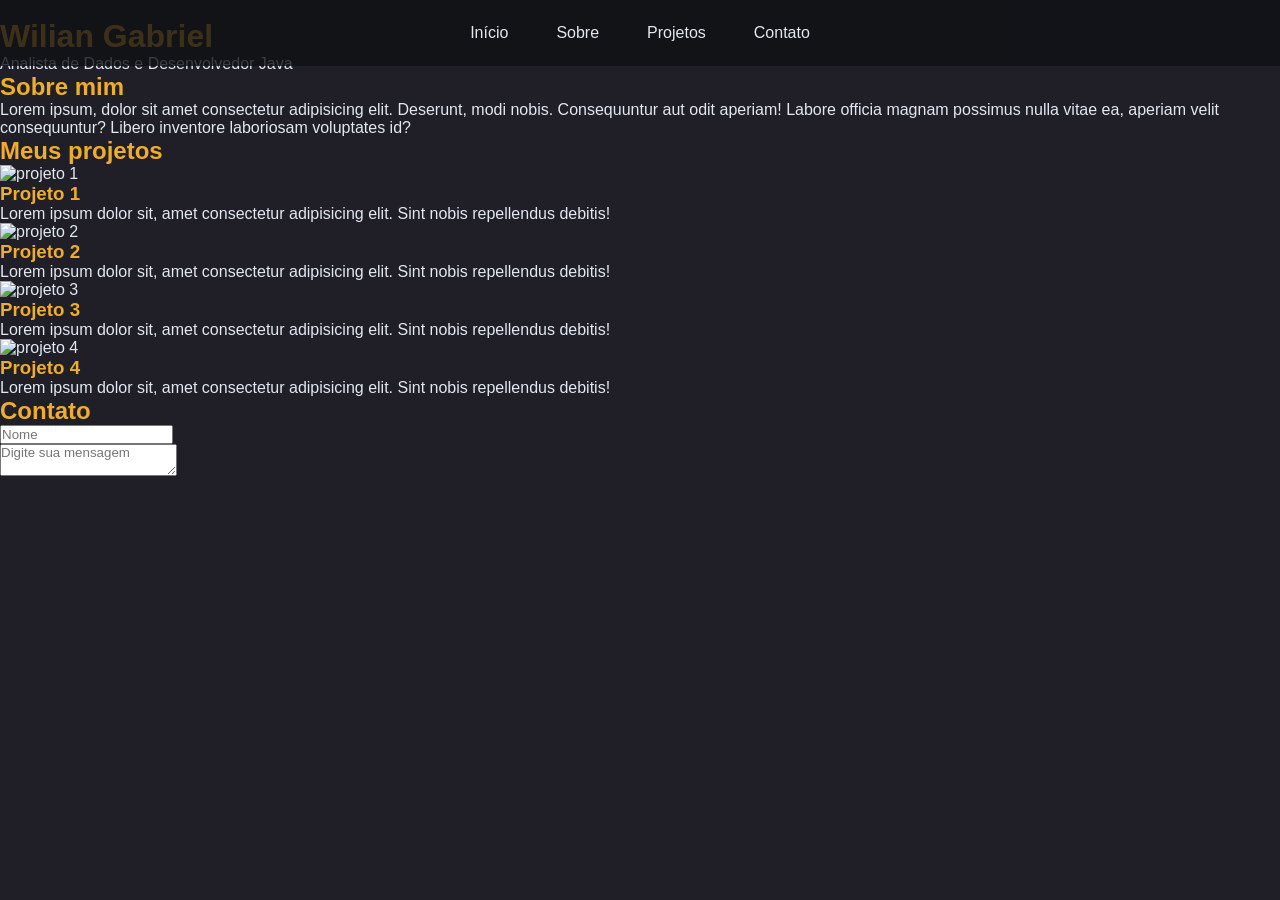
==== index.html @ bc6635c2 "Estrutura HTML e inicio das configurações do CSS" ====
<!DOCTYPE html>
<html lang="pt-BR">
    <head>
        <meta charset="UTF-8">
        <meta name="viewport" content="width=device-width, initial-scale=1.0">
        <link rel="stylesheet" href="./css/style.css">
        <title>Meu Portfólio</title>
    </head>
    <body>
        <!-- Nav - Menu principal -->
        <nav class="navegacao">
            <ul class="menu">
                <li><a class="menu-link" href="#inicio">Início</a></li>
                <li><a class="menu-link" href="#sobre">Sobre</a></li>
                <li><a class="menu-link" href="#projetos">Projetos</a></li>
                <li><a class="menu-link" href="#contato">Contato</a></li>
            </ul>
        </nav><!-- // Fim Nav - Menu Principal -->

        <!-- Main - Conteúdo inicial -->
        <main id="inicio" class="cabecalho">
            <div>
                <img src="" alt="">
                <h1>Wilian Gabriel</h1>
                <p>Analista de Dados e Desenvolvedor Java</p>
            </div>
        </main><!-- // Fim Main - Conteúdo inicial -->

        <!-- Section - Sobre mim -->
        <section id="sobre" class="sobre">
            <h2 class="sobre-titulo">Sobre mim</h2>
            <div class="sobre-caixa">
                <p class="sobre-paragrafo">Lorem ipsum, dolor sit amet consectetur adipisicing elit. Deserunt, modi nobis. Consequuntur aut odit aperiam! Labore officia magnam possimus nulla vitae ea, aperiam velit consequuntur? Libero inventore laboriosam voluptates id?</p>
            </div>
        </section><!-- // Fim Section - Sobre mim -->

        <!-- Section - Projetos -->
        <section id="projetos" class="projetos">
            <h2 class="projetos-titulo">Meus projetos</h2>
            <div class="projetos-caixa">
                <div class="projetos-card">
                    <img src="./img/" alt="projeto 1" class="projetos-imagem">
                    <h3 class="info-projetos">Projeto 1</h3>
                    <p class="paragrafo-projetos">Lorem ipsum dolor sit, amet consectetur adipisicing elit. Sint nobis repellendus debitis!</p>
                </div>
                
                <div class="projetos-card">
                    <img src="./img/" alt="projeto 2" class="projetos-imagem">
                    <h3 class="info-projetos">Projeto 2</h3>
                    <p class="paragrafo-projetos">Lorem ipsum dolor sit, amet consectetur adipisicing elit. Sint nobis repellendus debitis!</p>
                </div>
                
                <div class="projetos-card">
                    <img src="./img/" alt="projeto 3" class="projetos-imagem">
                    <h3 class="info-projetos">Projeto 3</h3>
                    <p class="paragrafo-projetos">Lorem ipsum dolor sit, amet consectetur adipisicing elit. Sint nobis repellendus debitis!</p>
                </div>

                <div class="projetos-card">
                    <img src="./img/" alt="projeto 4" class="projetos-imagem">
                    <h3 class="info-projetos">Projeto 4</h3>
                    <p class="paragrafo-projetos">Lorem ipsum dolor sit, amet consectetur adipisicing elit. Sint nobis repellendus debitis!</p>
                </div>
            </div>
        </section><!-- // Fim Section - Projetos -->
    
        <section id="contato">
            <h2 class="contato-titulo">Contato</h2>
            <form id="formulario" class="formulario-contato">
                <div class="campo-form">
                    <input class="nome-form" type="text" placeholder="Nome">
                </div>

                <div class="campo-form">
                    <textarea class="text-form" placeholder="Digite sua mensagem"></textarea>
                </div>
            </form>
        </section>

    </body>
</html>
---- css/style.css ----
* {
    margin: 0;
    padding: 0;
    box-sizing: border-box;
    font-family: "Space mono", 'Segoe UI', Tahoma, Geneva, Verdana, sans-serif;
}


html {
    scroll-behavior: smooth;    /* Rolagem suave do mouse */
}

/*
    Cores pré definidas
============================
*/
:root {
    --primaria: #eead2b;
    --secundaria: #7c3aed;
    --escuro: #201e26;
    --maisEscuro: #0a0f1c;
    --claro: #e2e8f0;
    --vidro: rgba(255, 255, 255, 0.1);
    --fundoNav: rgba(16, 17, 20, 0.8);
    --titulos: #eead2b;
}

/*
    Configurações do Body
============================
*/
body {
    background-color: var(--escuro);
    color: var(--claro);
}

h1, h2, h3 {
    color: var(--titulos);
}

/*
    Configurações do Nav
============================
*/
.navegacao {
    position: fixed;
    top: 0;
    background: var(--fundoNav);
    width: 100%;
    z-index: 100;
    padding: 1.5rem;
}

.menu {
    display: flex;
    list-style: none;
    gap: 3rem;
    justify-content: center;
}

.menu-link {
    text-decoration: none;
    color: var(--claro);
    font-weight: 500;
    position: relative;
    padding: 0.5rem 0;
}

.menu-link::after {
    content: '';
    height: 2px;
    width: 0;
    position: absolute;
    bottom: 0;
    left: 0;
    background: linear-gradient(90deg, var(--primaria), var(--secundaria));
    transition: width 0.5s ease;
}

.menu-link:hover::after {
    width: 100%;
}

/*
    Configurações do Nav
============================
*/
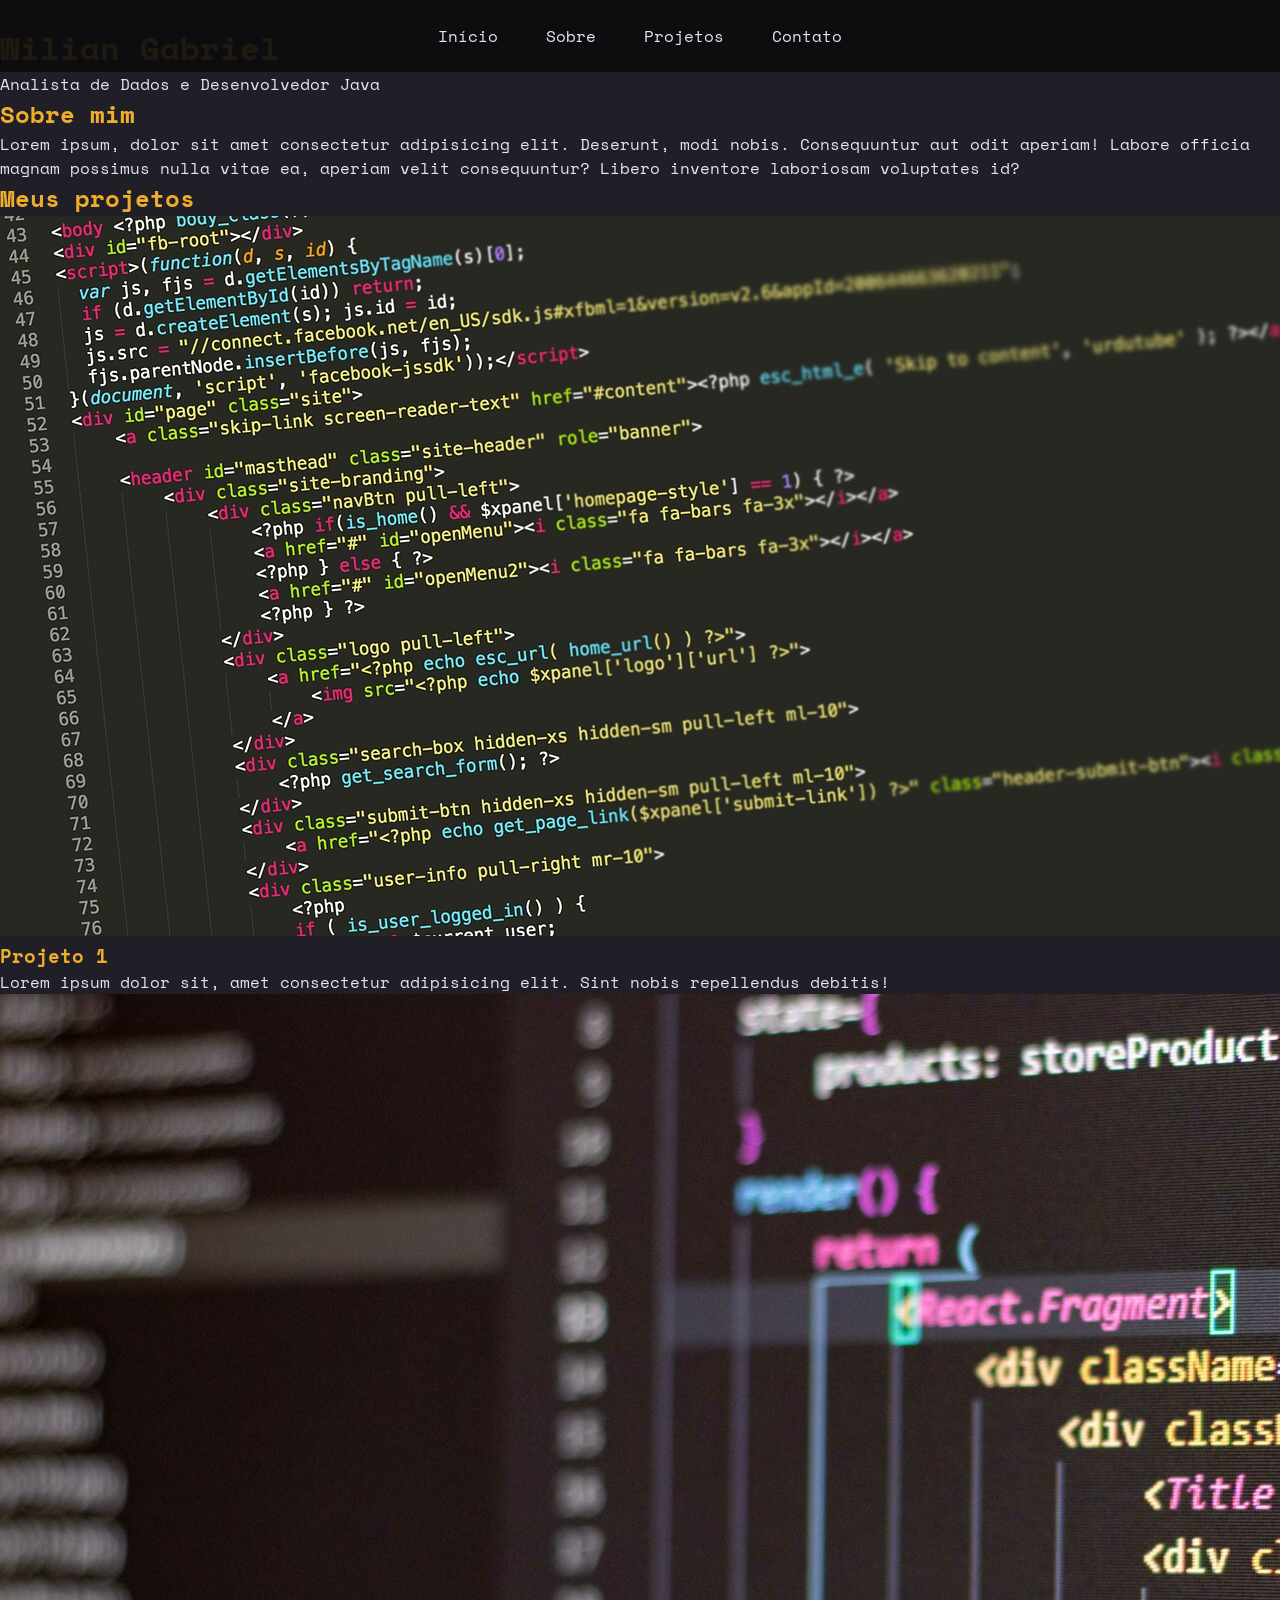
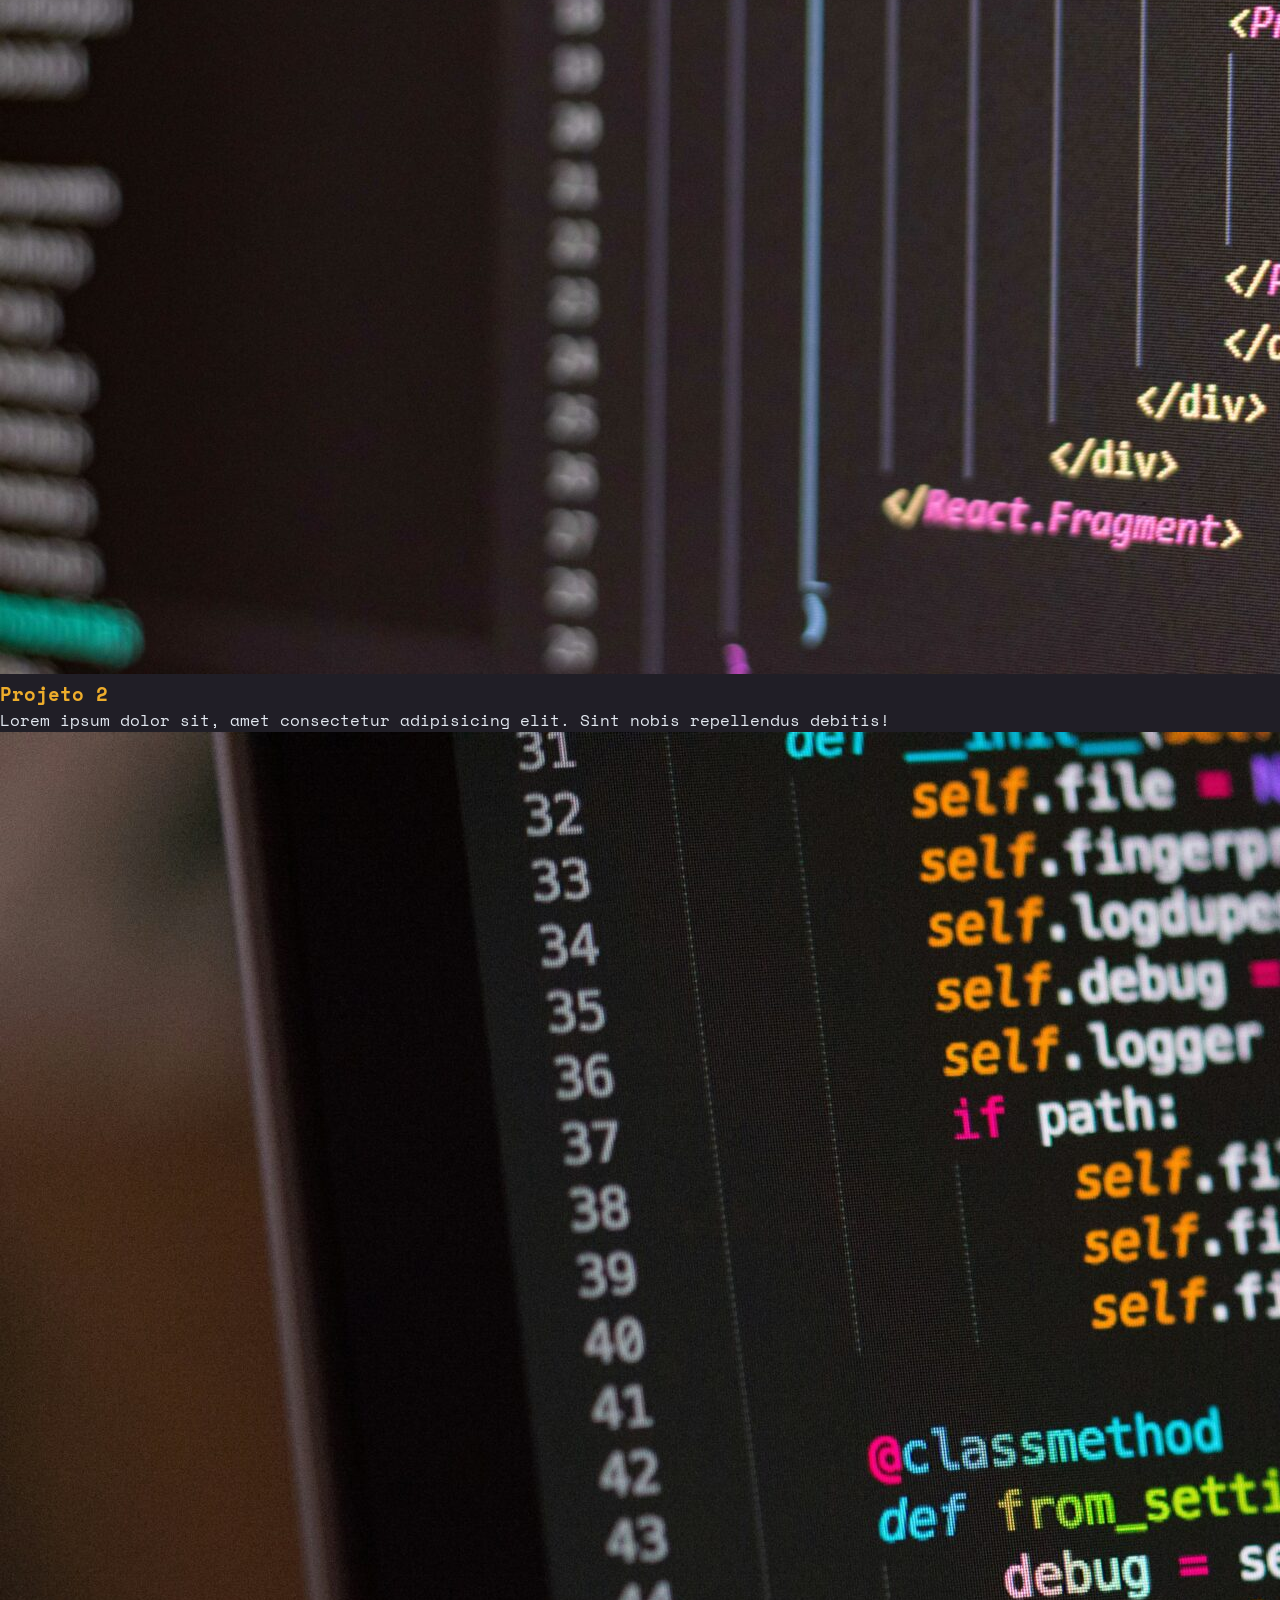
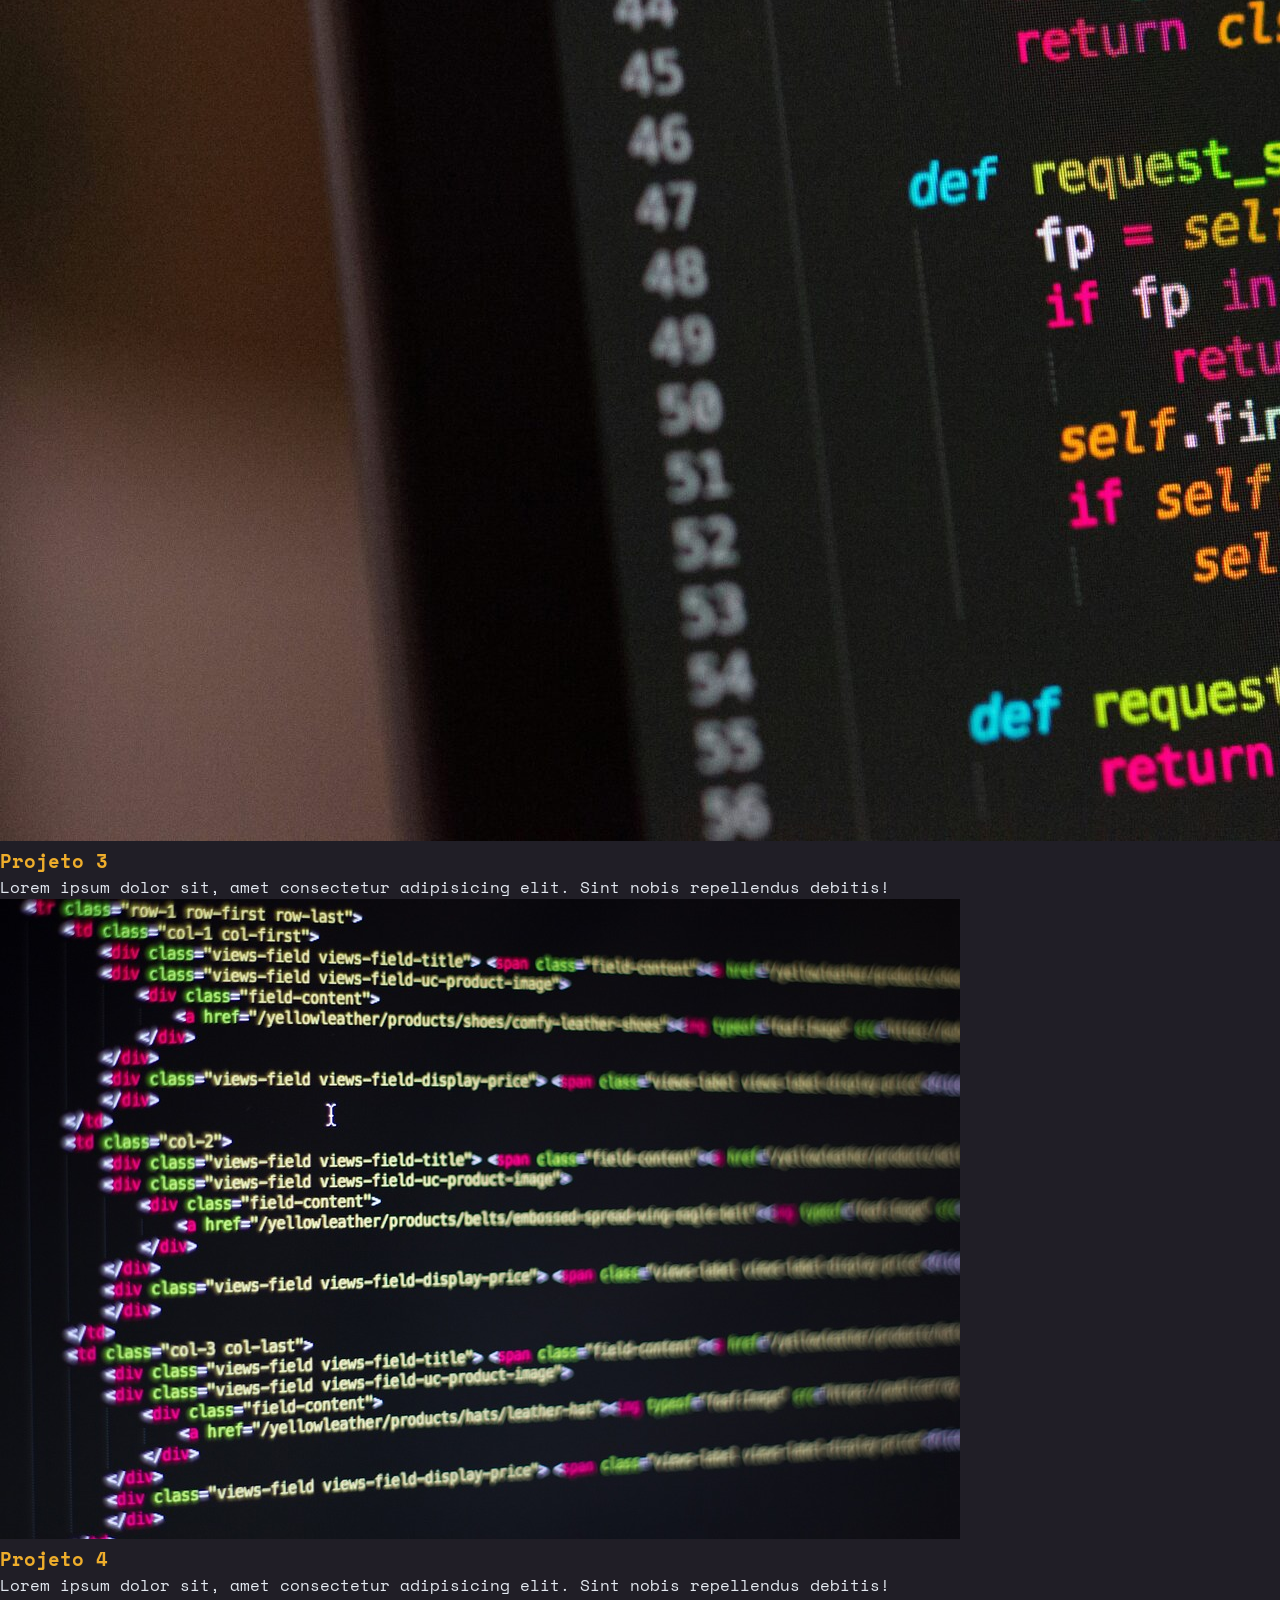
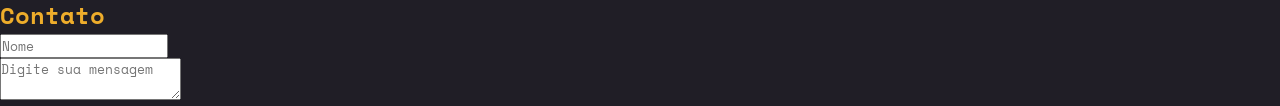
==== commit 95ed76b4: "adicionado imagens provisórias, mudança nas cores do css" ====
--- a/index.html
+++ b/index.html
@@ -39,25 +39,25 @@
             <h2 class="projetos-titulo">Meus projetos</h2>
             <div class="projetos-caixa">
                 <div class="projetos-card">
-                    <img src="./img/" alt="projeto 1" class="projetos-imagem">
+                    <img src="./img/imagem1.jpg" alt="projeto 1" class="projetos-imagem">
                     <h3 class="info-projetos">Projeto 1</h3>
                     <p class="paragrafo-projetos">Lorem ipsum dolor sit, amet consectetur adipisicing elit. Sint nobis repellendus debitis!</p>
                 </div>
                 
                 <div class="projetos-card">
-                    <img src="./img/" alt="projeto 2" class="projetos-imagem">
+                    <img src="./img/imagem2.jpg" alt="projeto 2" class="projetos-imagem">
                     <h3 class="info-projetos">Projeto 2</h3>
                     <p class="paragrafo-projetos">Lorem ipsum dolor sit, amet consectetur adipisicing elit. Sint nobis repellendus debitis!</p>
                 </div>
                 
                 <div class="projetos-card">
-                    <img src="./img/" alt="projeto 3" class="projetos-imagem">
+                    <img src="./img/imagem3.jpg" alt="projeto 3" class="projetos-imagem">
                     <h3 class="info-projetos">Projeto 3</h3>
                     <p class="paragrafo-projetos">Lorem ipsum dolor sit, amet consectetur adipisicing elit. Sint nobis repellendus debitis!</p>
                 </div>
 
                 <div class="projetos-card">
-                    <img src="./img/" alt="projeto 4" class="projetos-imagem">
+                    <img src="./img/imagem4.jpg" alt="projeto 4" class="projetos-imagem">
                     <h3 class="info-projetos">Projeto 4</h3>
                     <p class="paragrafo-projetos">Lorem ipsum dolor sit, amet consectetur adipisicing elit. Sint nobis repellendus debitis!</p>
                 </div>
--- a/css/style.css
+++ b/css/style.css
@@ -1,8 +1,10 @@
+@import url('https://fonts.googleapis.com/css2?family=Space+Mono:ital,wght@0,400;0,700;1,400;1,700&display=swap');
+
 * {
     margin: 0;
     padding: 0;
     box-sizing: border-box;
-    font-family: "Space mono", 'Segoe UI', Tahoma, Geneva, Verdana, sans-serif;
+    font-family: "Space Mono", 'Segoe UI', Tahoma, Geneva, Verdana, sans-serif;
 }
 
 
@@ -16,12 +18,12 @@
 */
 :root {
     --primaria: #eead2b;
-    --secundaria: #7c3aed;
+    --secundaria: #561abd;
     --escuro: #201e26;
     --maisEscuro: #0a0f1c;
     --claro: #e2e8f0;
     --vidro: rgba(255, 255, 255, 0.1);
-    --fundoNav: rgba(16, 17, 20, 0.8);
+    --fundoNav: rgba(12, 13, 15, 0.918);
     --titulos: #eead2b;
 }
 
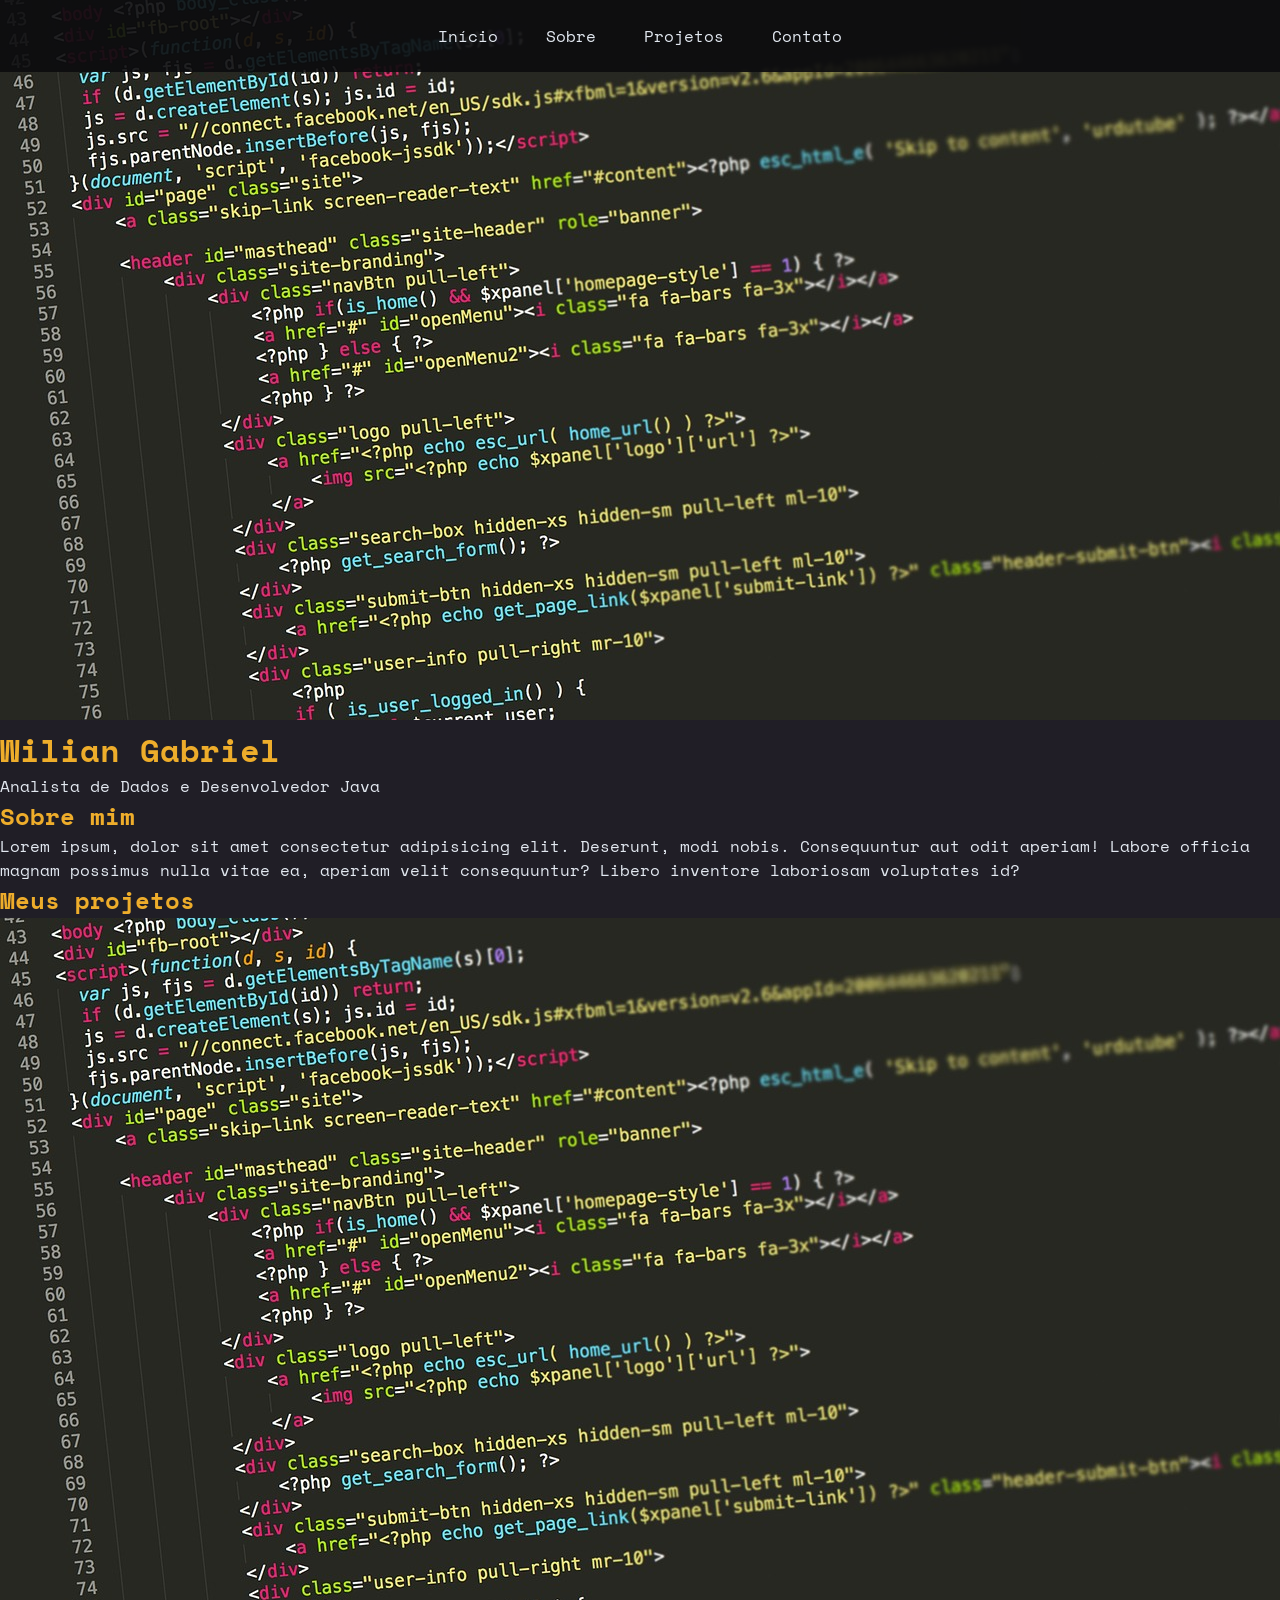
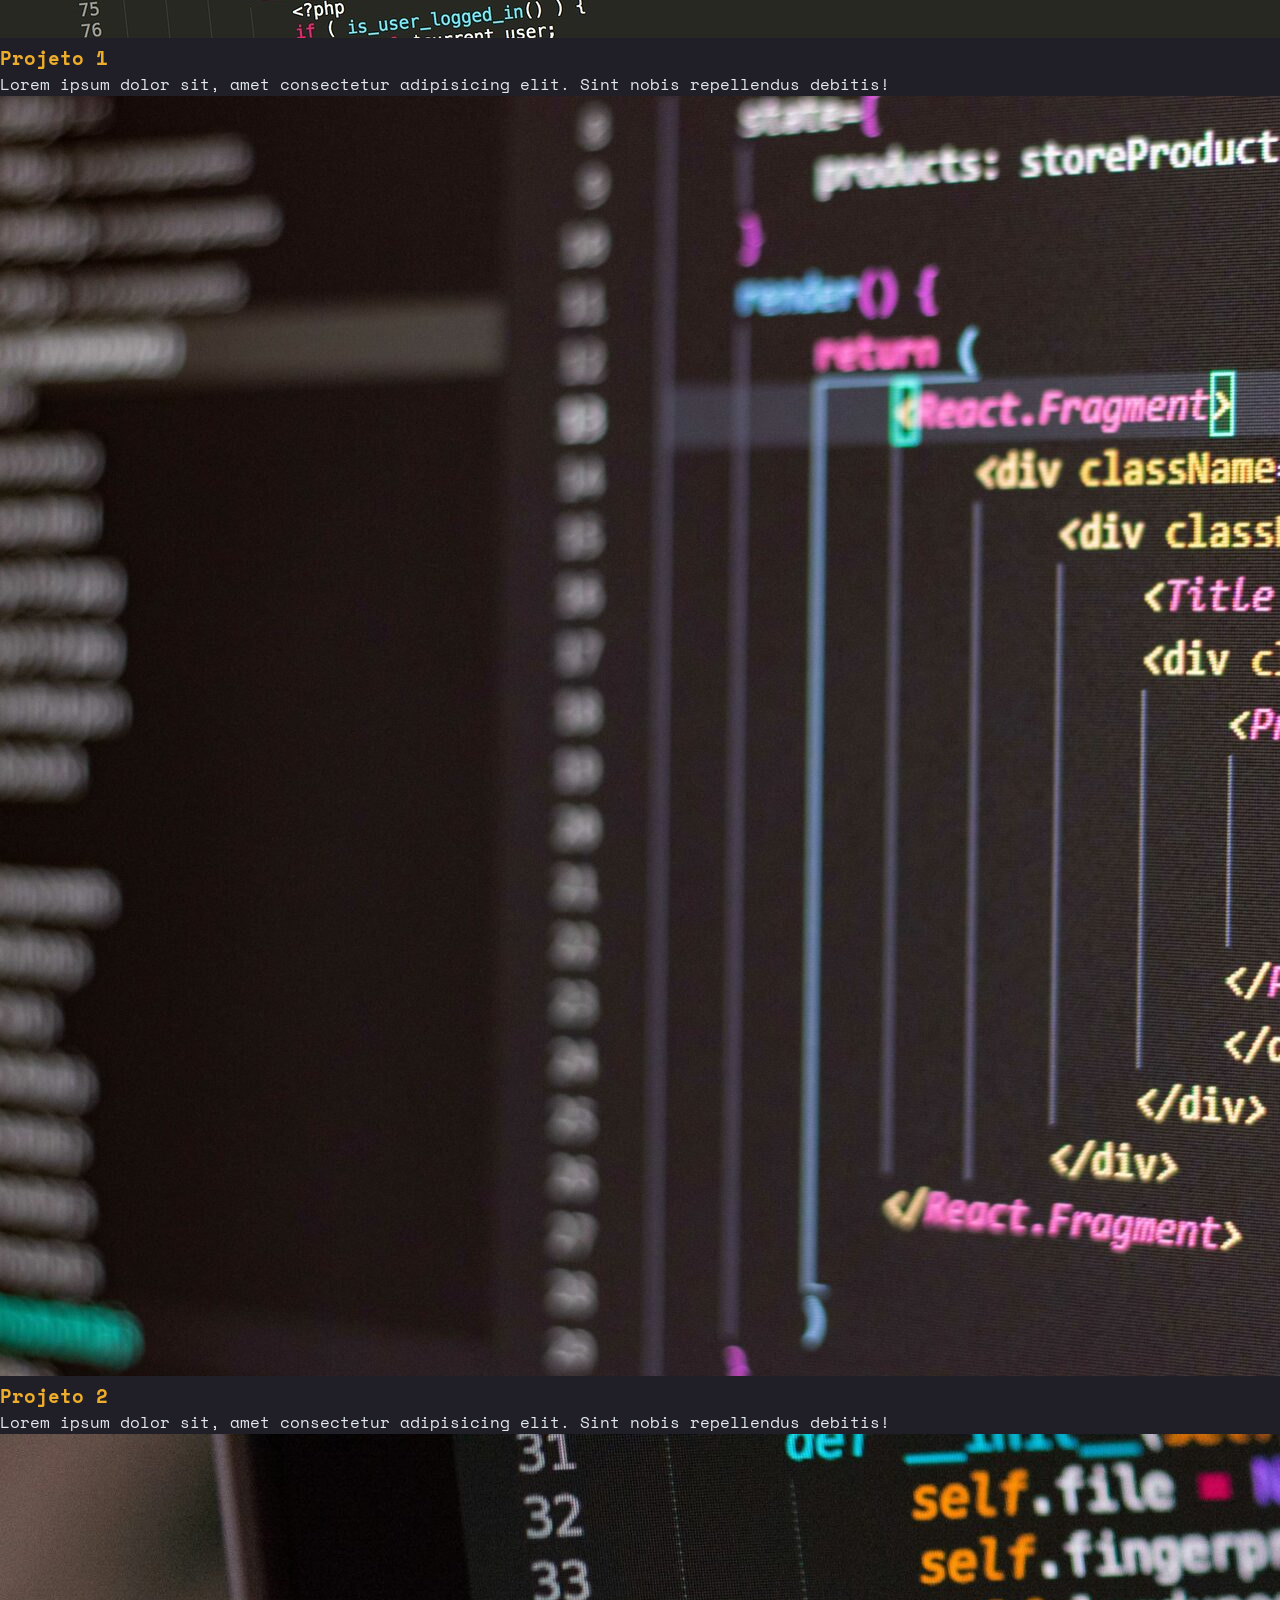
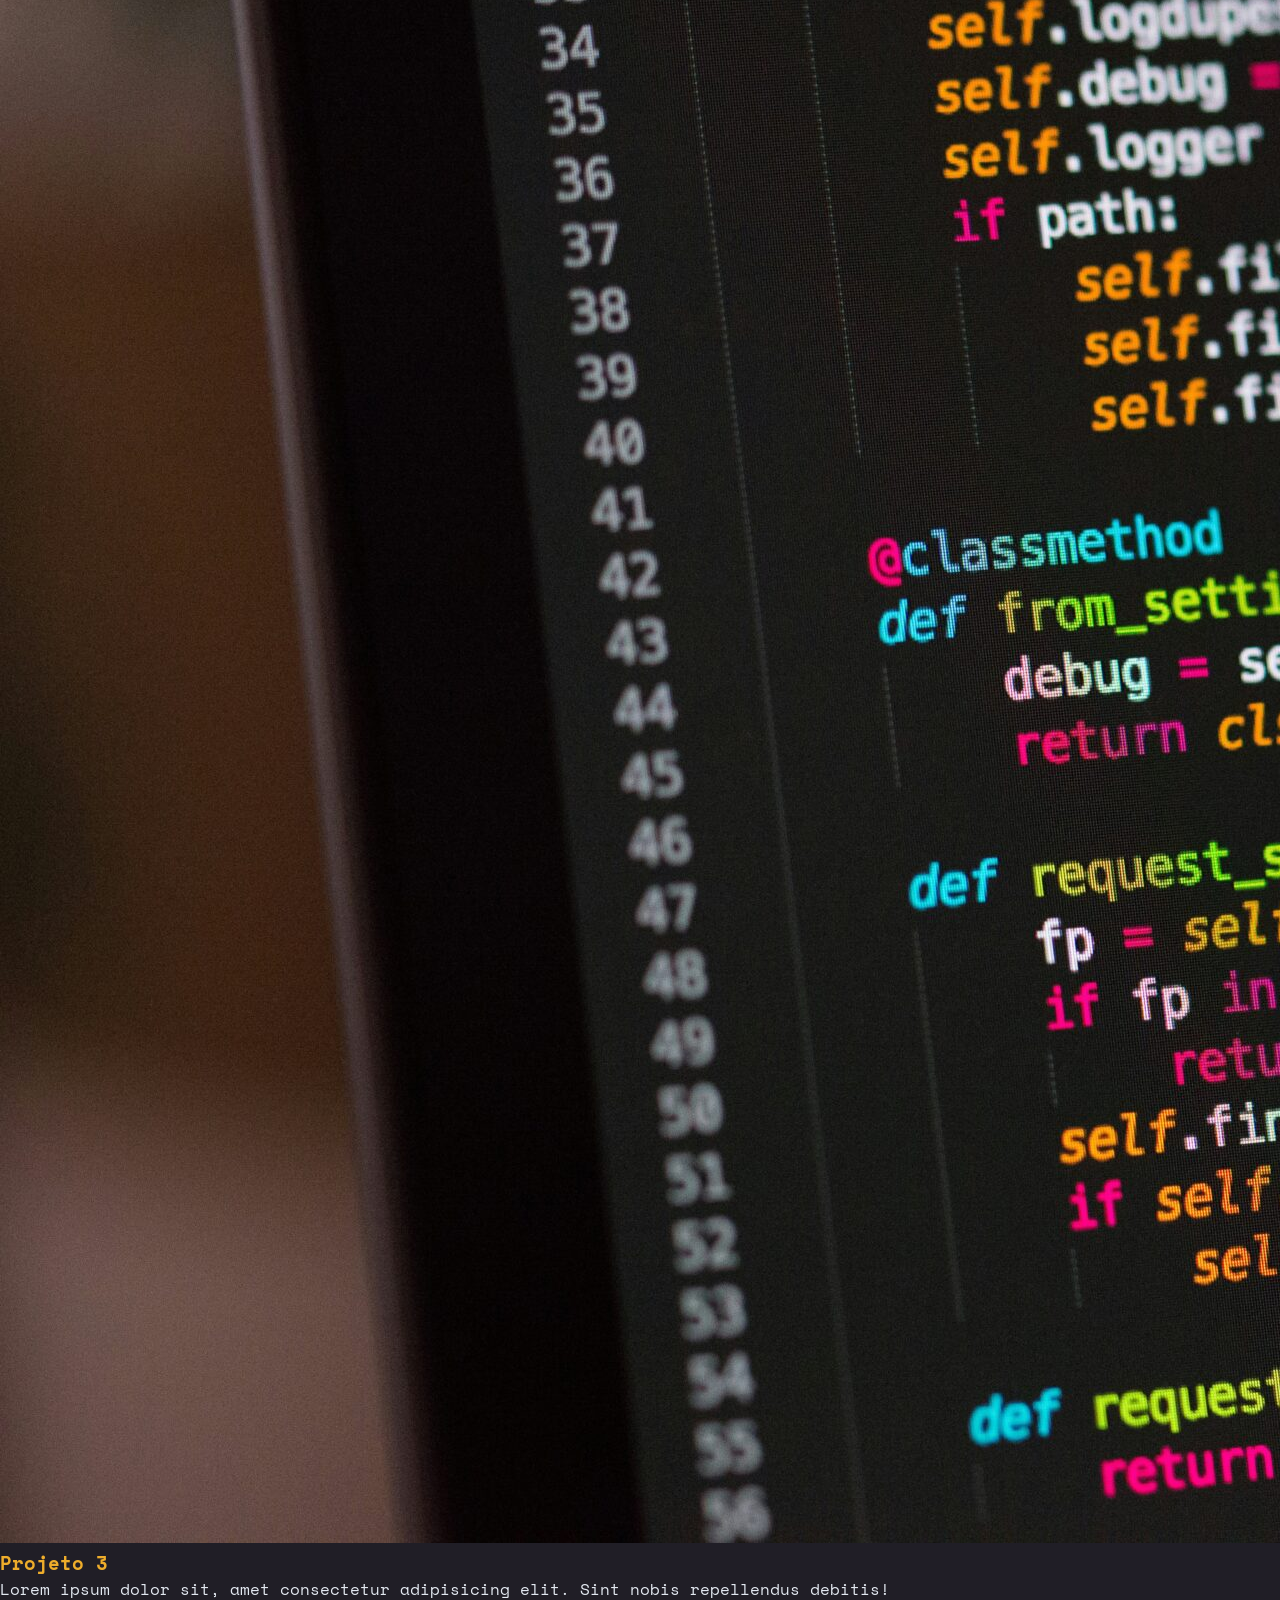
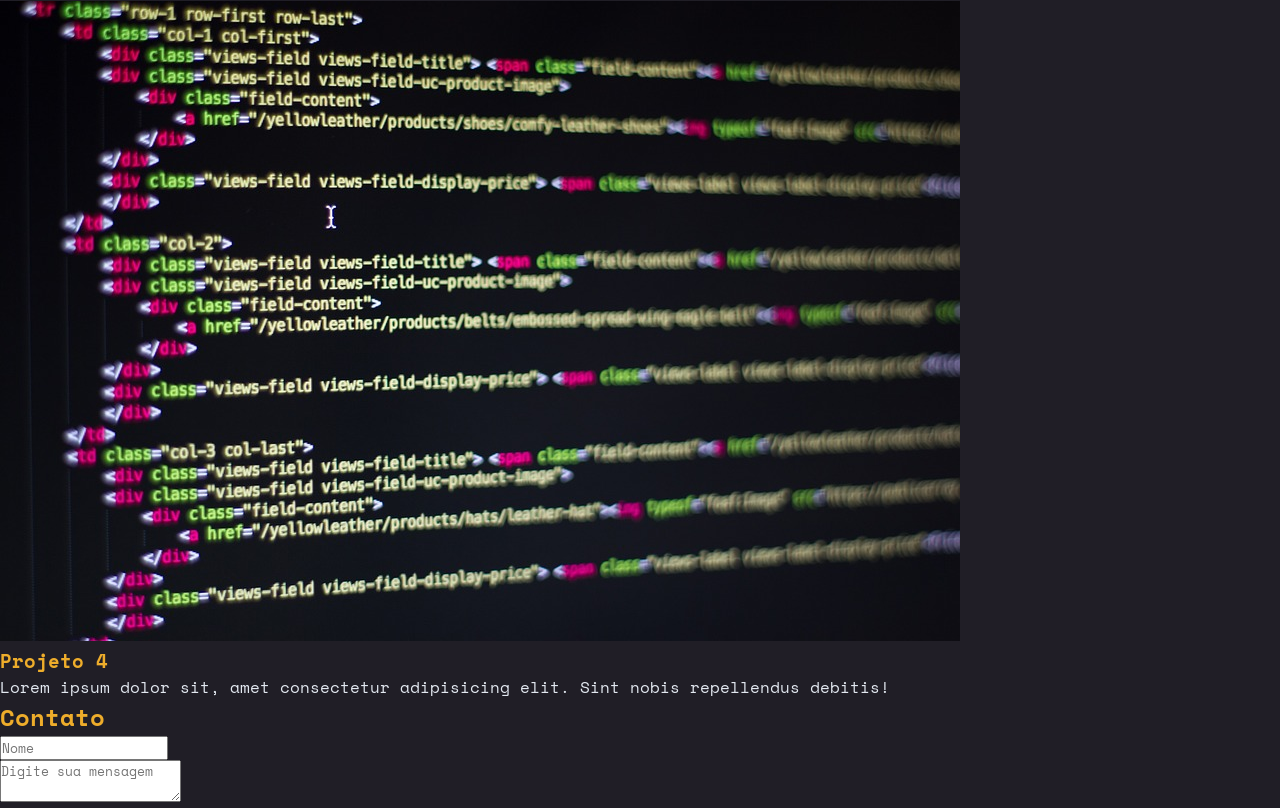
==== commit 5b82c0a4: "att" ====
--- a/index.html
+++ b/index.html
@@ -20,7 +20,7 @@
         <!-- Main - Conteúdo inicial -->
         <main id="inicio" class="cabecalho">
             <div>
-                <img src="" alt="">
+                <img src="./img/imagem1.jpg" alt="Foto de perfil">
                 <h1>Wilian Gabriel</h1>
                 <p>Analista de Dados e Desenvolvedor Java</p>
             </div>
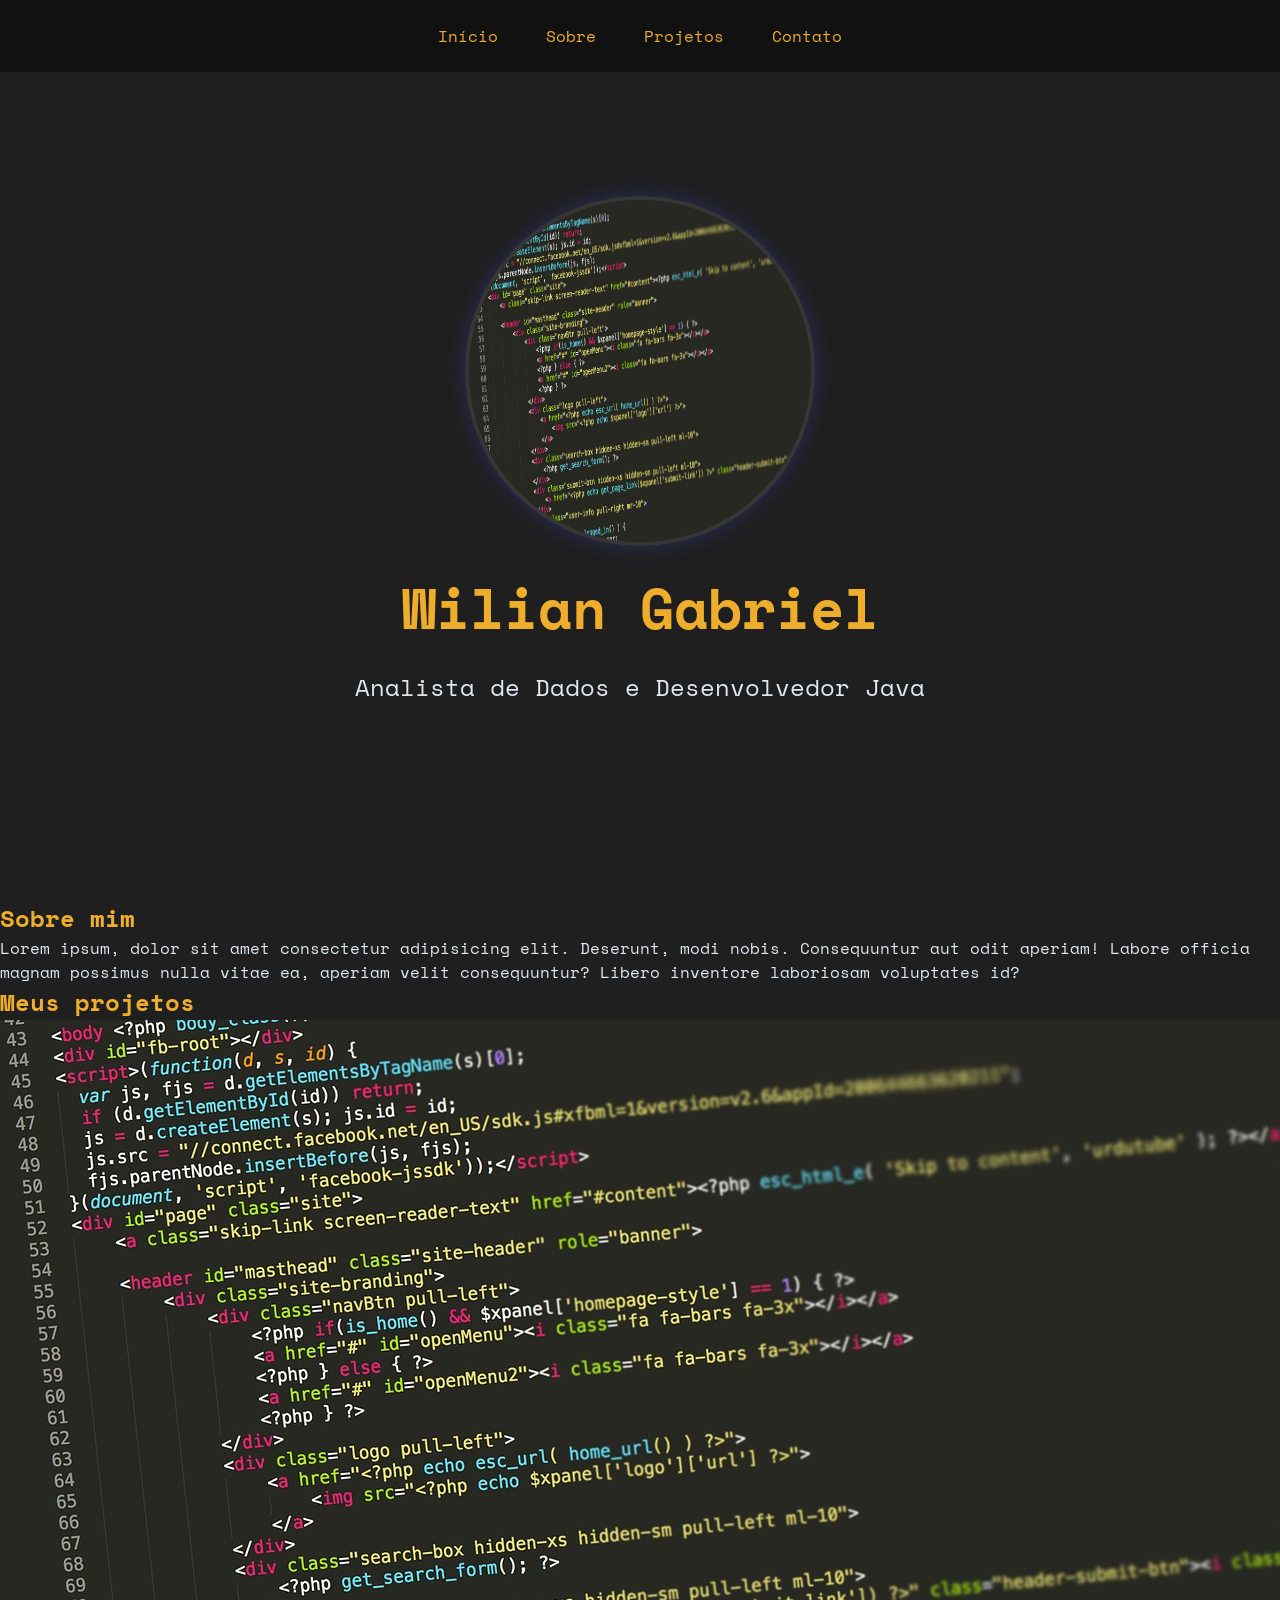
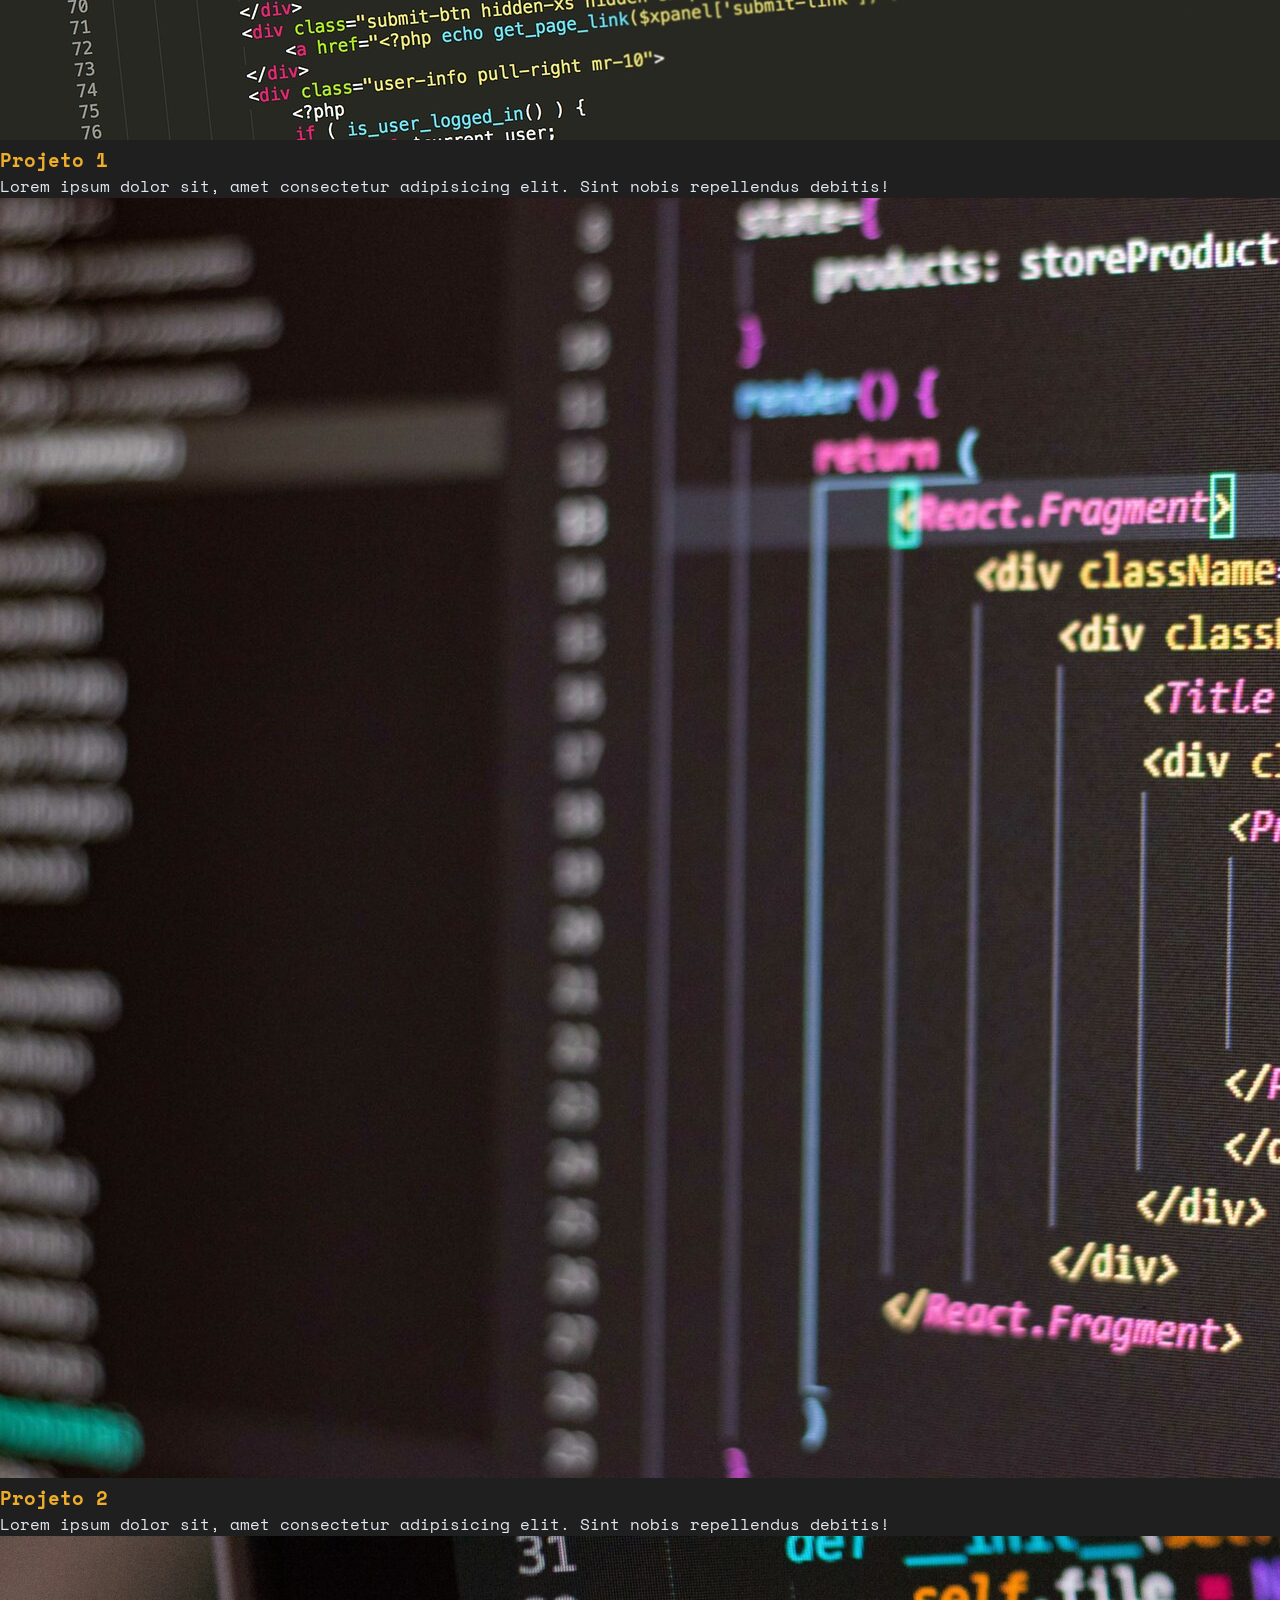
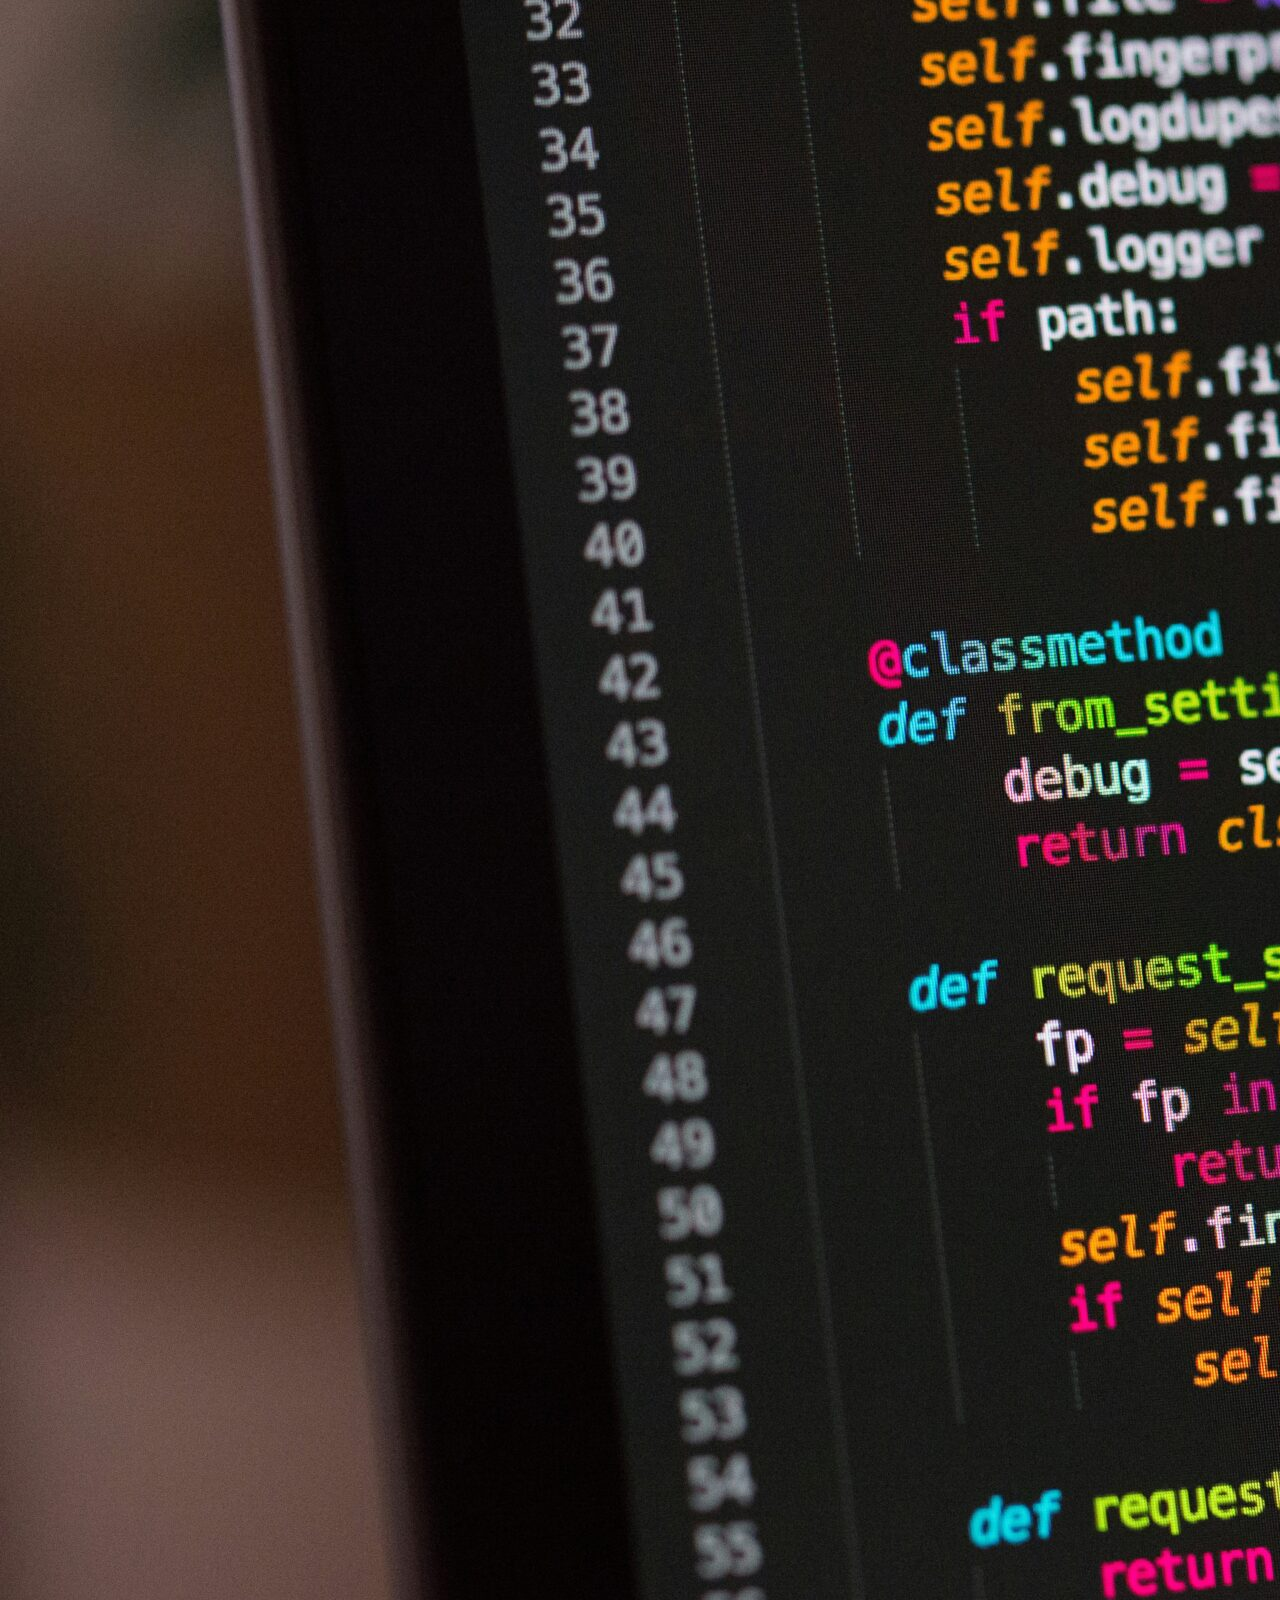
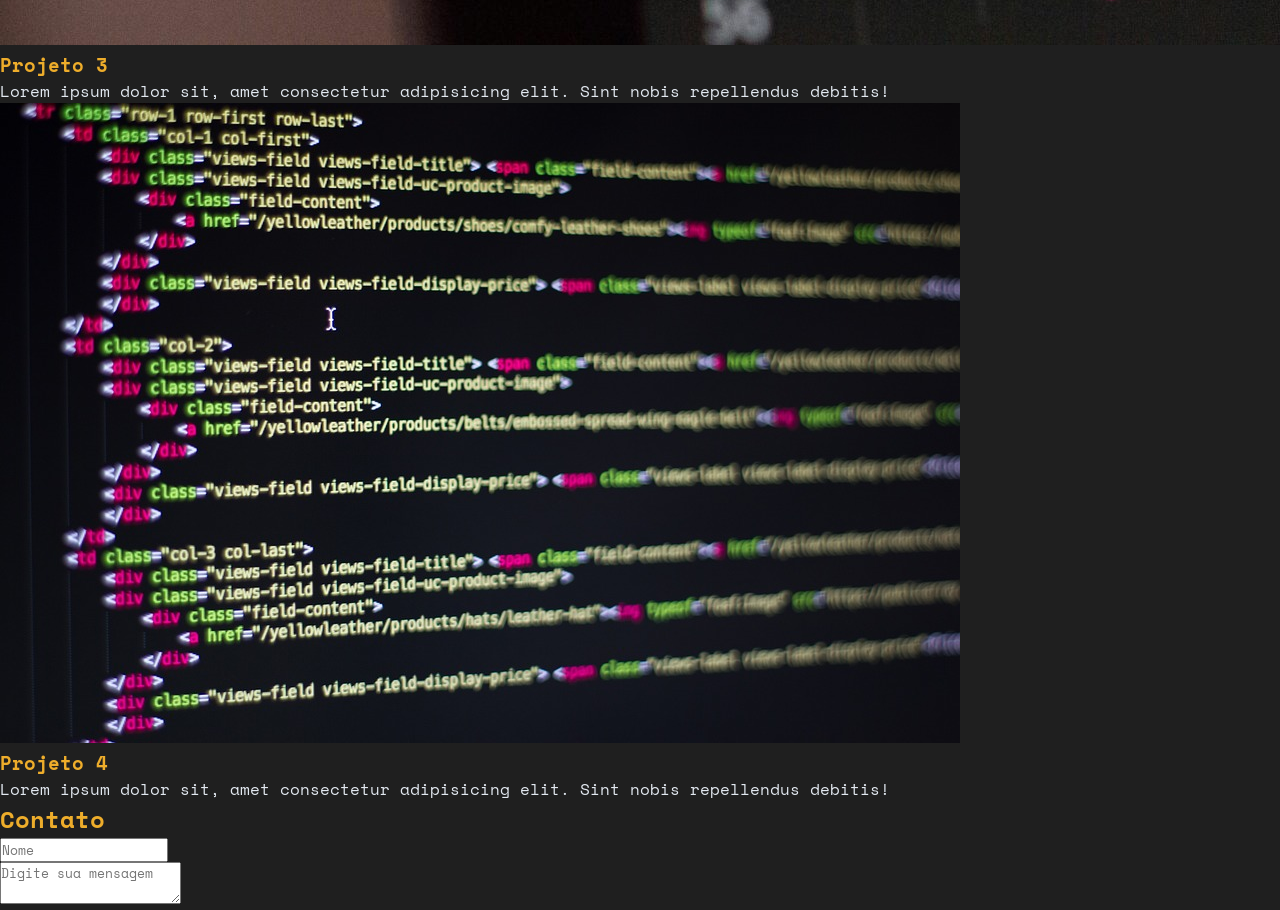
==== commit 7af34a54: "ajustes" ====
--- a/index.html
+++ b/index.html
@@ -19,18 +19,16 @@
 
         <!-- Main - Conteúdo inicial -->
         <main id="inicio" class="cabecalho">
-            <div>
-                <img src="./img/imagem1.jpg" alt="Foto de perfil">
-                <h1>Wilian Gabriel</h1>
-                <p>Analista de Dados e Desenvolvedor Java</p>
-            </div>
+            <img class="foto-perfil" src="./img/imagem1.jpg" alt="Foto de perfil">
+            <h1>Wilian Gabriel</h1>
+            <p class="cabecalho-subtitulo">Analista de Dados e Desenvolvedor Java</p>
         </main><!-- // Fim Main - Conteúdo inicial -->
 
         <!-- Section - Sobre mim -->
         <section id="sobre" class="sobre">
             <h2 class="sobre-titulo">Sobre mim</h2>
             <div class="sobre-caixa">
-                <p class="sobre-paragrafo">Lorem ipsum, dolor sit amet consectetur adipisicing elit. Deserunt, modi nobis. Consequuntur aut odit aperiam! Labore officia magnam possimus nulla vitae ea, aperiam velit consequuntur? Libero inventore laboriosam voluptates id?</p>
+                <p class="sobre-subtitulo">Lorem ipsum, dolor sit amet consectetur adipisicing elit. Deserunt, modi nobis. Consequuntur aut odit aperiam! Labore officia magnam possimus nulla vitae ea, aperiam velit consequuntur? Libero inventore laboriosam voluptates id?</p>
             </div>
         </section><!-- // Fim Section - Sobre mim -->
 
--- a/css/style.css
+++ b/css/style.css
@@ -19,11 +19,11 @@
 :root {
     --primaria: #eead2b;
     --secundaria: #561abd;
-    --escuro: #201e26;
-    --maisEscuro: #0a0f1c;
+    --escuro: #1f1f1f;
+    --maisEscuro: #111111;
     --claro: #e2e8f0;
     --vidro: rgba(255, 255, 255, 0.1);
-    --fundoNav: rgba(12, 13, 15, 0.918);
+    --fundoNav: #111111;
     --titulos: #eead2b;
 }
 
@@ -37,7 +37,7 @@
 }
 
 h1, h2, h3 {
-    color: var(--titulos);
+    color: var(--primaria);
 }
 
 /*
@@ -62,7 +62,7 @@
 
 .menu-link {
     text-decoration: none;
-    color: var(--claro);
+    color: var(--primaria);
     font-weight: 500;
     position: relative;
     padding: 0.5rem 0;
@@ -84,6 +84,39 @@
 }
 
 /*
-    Configurações do Nav
+    Configurações do Main
 ============================
 */
+.cabecalho {
+    min-height: 100vh;
+    display: flex;
+    justify-content: center;
+    align-items: center;
+    flex-direction: column;
+}
+
+.foto-perfil {
+    width: 350px;
+    height: 350px;
+    box-shadow: 0 0 20px rgba(79, 70, 229, 0.3);
+    border-radius: 50%;
+    border: 4px solid var(--vidro);
+}
+
+h1 {
+    font-size: 3.5rem;
+    color: var(--primaria);
+    font-weight: bold;
+    margin: 20px;
+}
+
+.cabecalho-subtitulo {
+    font-size: 1.5rem;
+    color: var(--claro);
+}
+
+/*
+    Configurações do Section Sobre
+============================
+*/
+
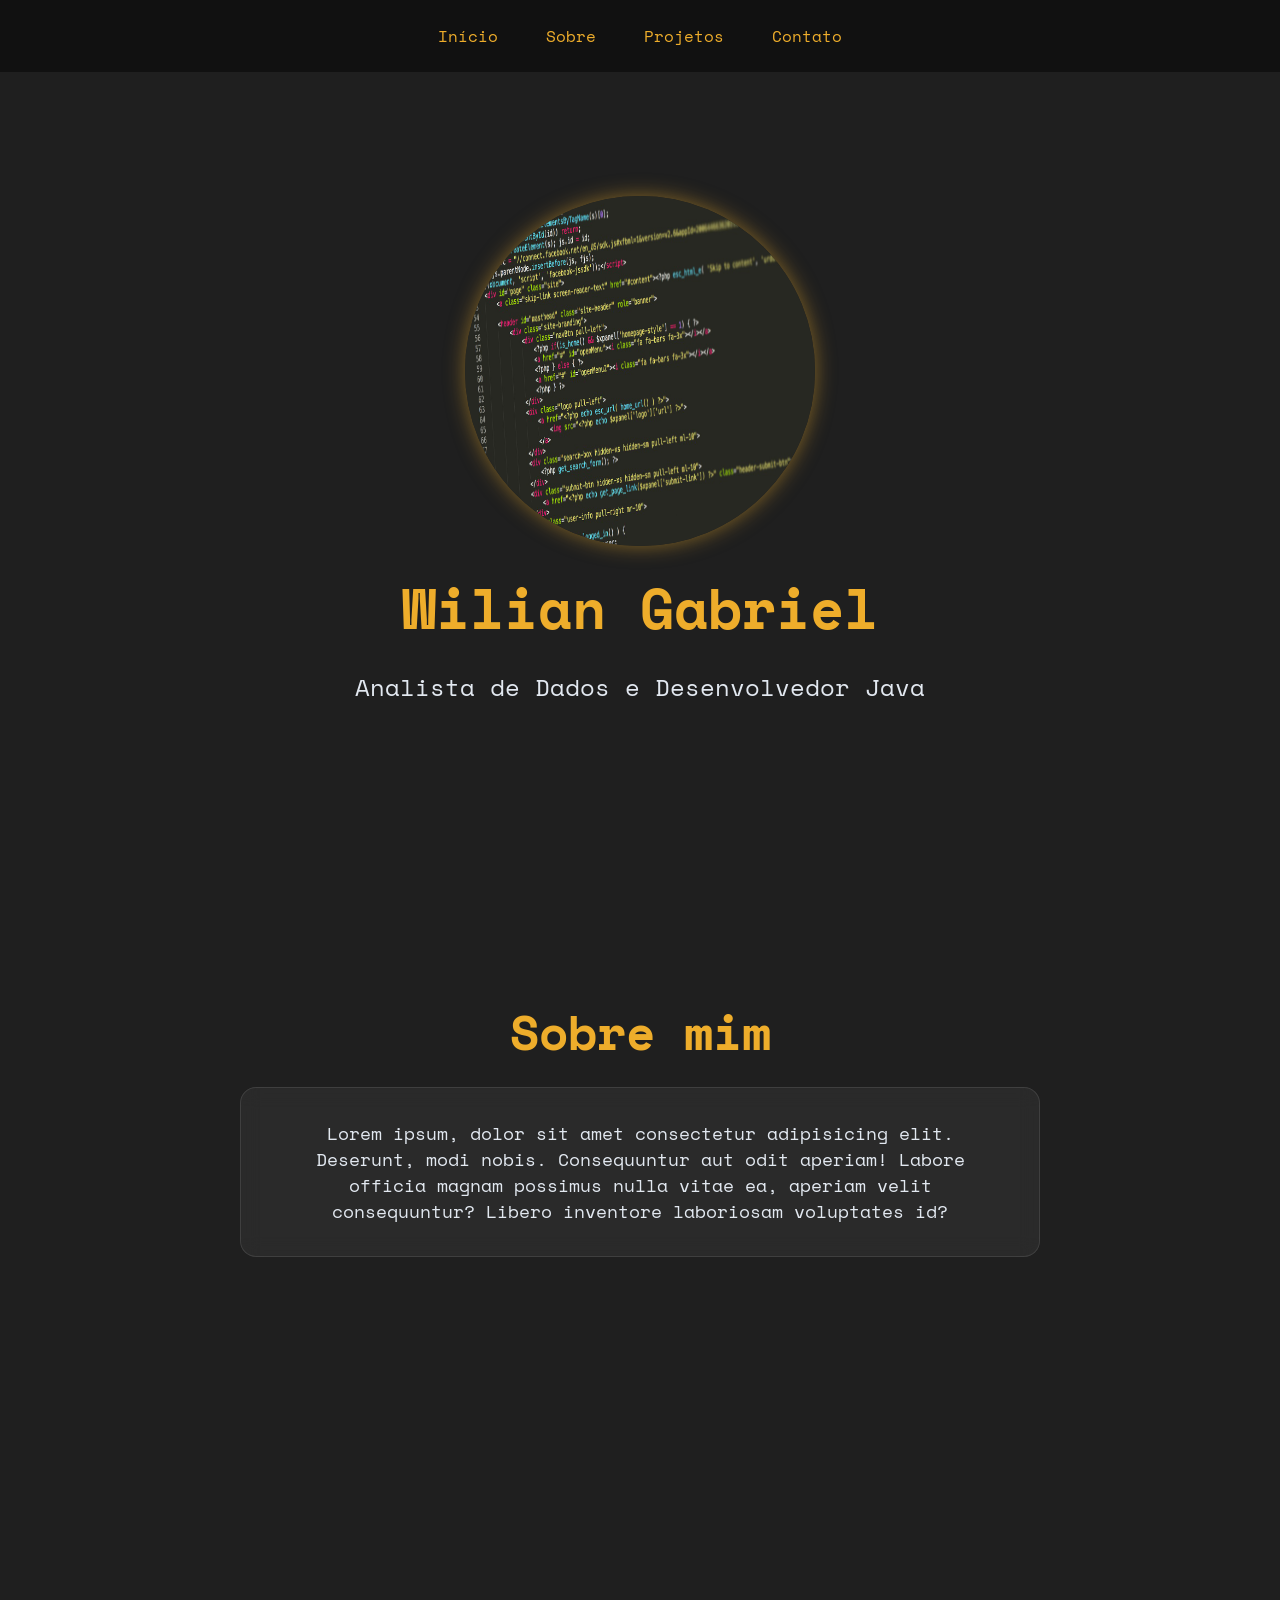
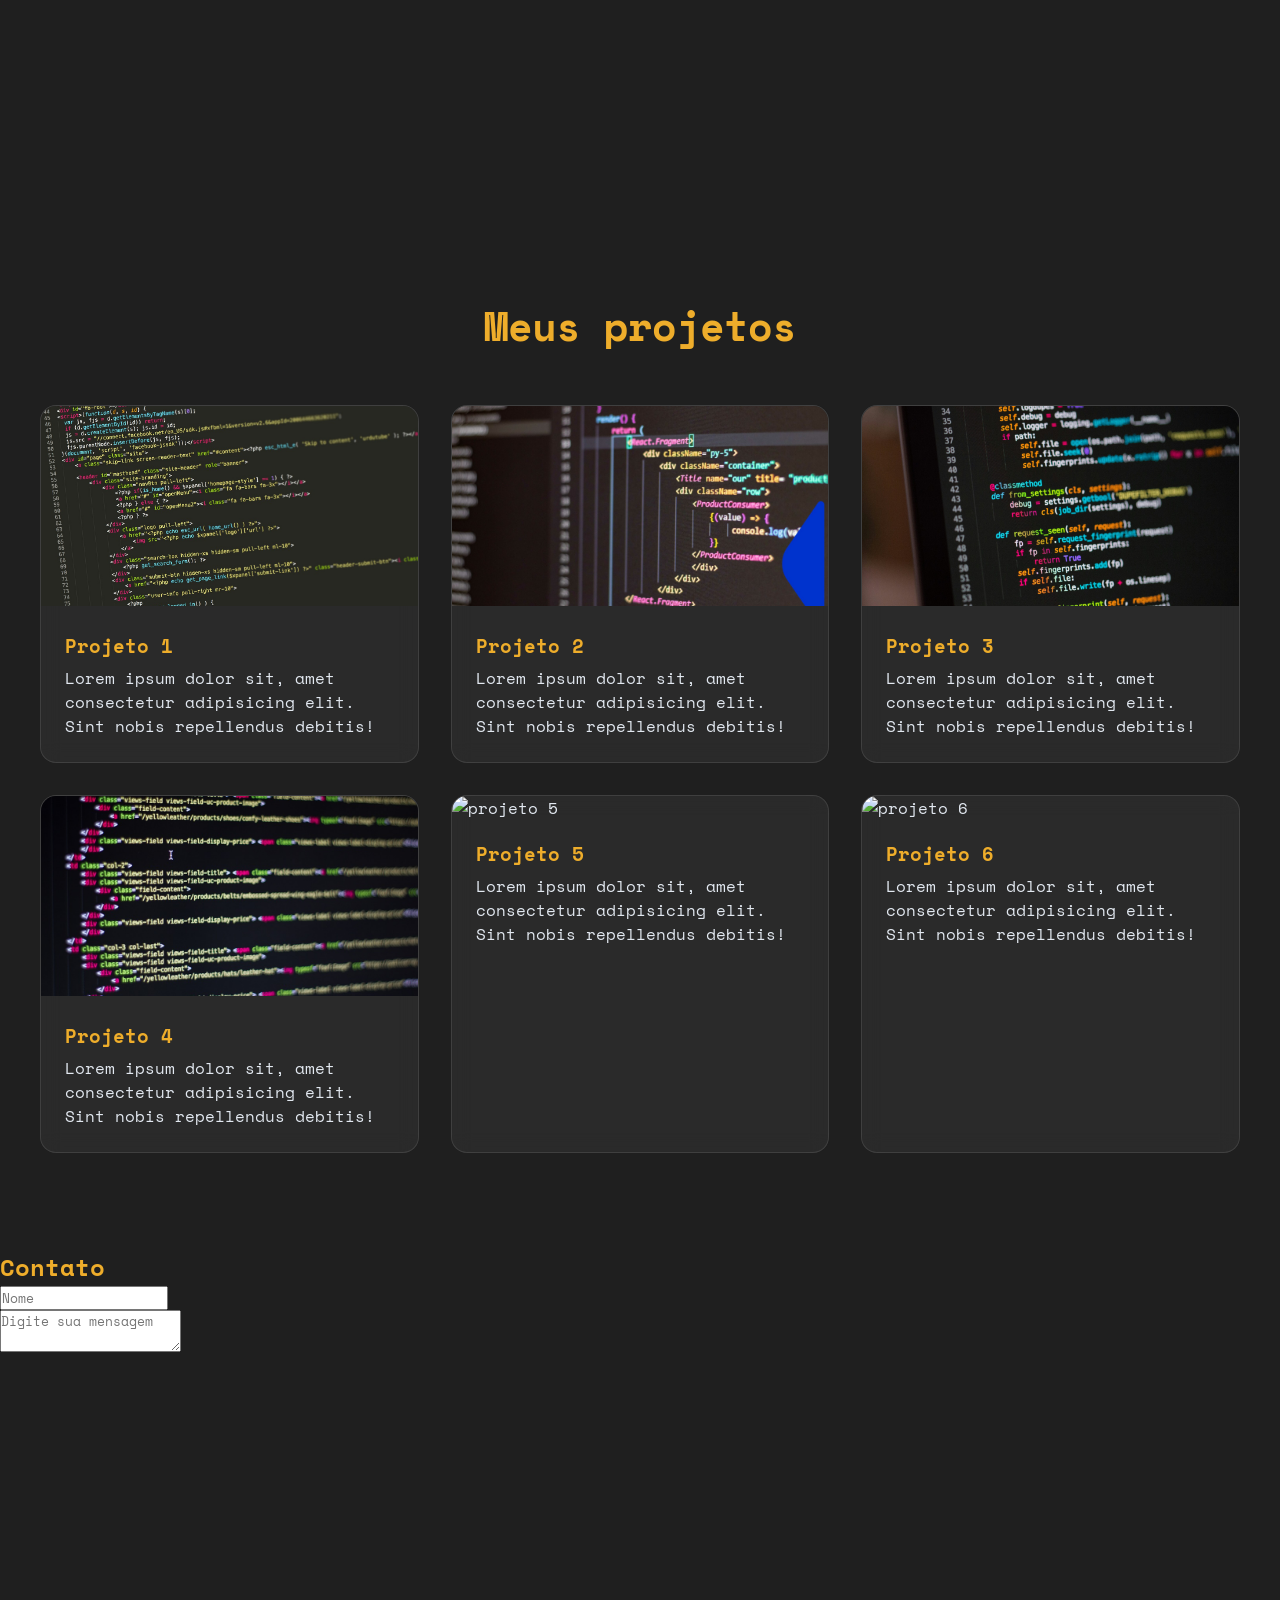
==== commit f83475ed: "att códigos" ====
--- a/index.html
+++ b/index.html
@@ -28,7 +28,7 @@
         <section id="sobre" class="sobre">
             <h2 class="sobre-titulo">Sobre mim</h2>
             <div class="sobre-caixa">
-                <p class="sobre-subtitulo">Lorem ipsum, dolor sit amet consectetur adipisicing elit. Deserunt, modi nobis. Consequuntur aut odit aperiam! Labore officia magnam possimus nulla vitae ea, aperiam velit consequuntur? Libero inventore laboriosam voluptates id?</p>
+                <p class="sobre-paragrafo">Lorem ipsum, dolor sit amet consectetur adipisicing elit. Deserunt, modi nobis. Consequuntur aut odit aperiam! Labore officia magnam possimus nulla vitae ea, aperiam velit consequuntur? Libero inventore laboriosam voluptates id?</p>
             </div>
         </section><!-- // Fim Section - Sobre mim -->
 
@@ -38,26 +38,50 @@
             <div class="projetos-caixa">
                 <div class="projetos-card">
                     <img src="./img/imagem1.jpg" alt="projeto 1" class="projetos-imagem">
-                    <h3 class="info-projetos">Projeto 1</h3>
-                    <p class="paragrafo-projetos">Lorem ipsum dolor sit, amet consectetur adipisicing elit. Sint nobis repellendus debitis!</p>
+                    <div class="caixa-textos-projeto">
+                        <h3 class="info-projetos">Projeto 1</h3>
+                        <p class="paragrafo-projetos">Lorem ipsum dolor sit, amet consectetur adipisicing elit. Sint nobis repellendus debitis!</p>
+                    </div>
                 </div>
                 
                 <div class="projetos-card">
                     <img src="./img/imagem2.jpg" alt="projeto 2" class="projetos-imagem">
-                    <h3 class="info-projetos">Projeto 2</h3>
-                    <p class="paragrafo-projetos">Lorem ipsum dolor sit, amet consectetur adipisicing elit. Sint nobis repellendus debitis!</p>
+                    <div class="caixa-textos-projeto">
+                        <h3 class="info-projetos">Projeto 2</h3>
+                        <p class="paragrafo-projetos">Lorem ipsum dolor sit, amet consectetur adipisicing elit. Sint nobis repellendus debitis!</p>
+                    </div>
                 </div>
                 
                 <div class="projetos-card">
                     <img src="./img/imagem3.jpg" alt="projeto 3" class="projetos-imagem">
-                    <h3 class="info-projetos">Projeto 3</h3>
-                    <p class="paragrafo-projetos">Lorem ipsum dolor sit, amet consectetur adipisicing elit. Sint nobis repellendus debitis!</p>
+                    <div class="caixa-textos-projeto">
+                        <h3 class="info-projetos">Projeto 3</h3>
+                        <p class="paragrafo-projetos">Lorem ipsum dolor sit, amet consectetur adipisicing elit. Sint nobis repellendus debitis!</p>
+                    </div>
                 </div>
 
                 <div class="projetos-card">
                     <img src="./img/imagem4.jpg" alt="projeto 4" class="projetos-imagem">
-                    <h3 class="info-projetos">Projeto 4</h3>
-                    <p class="paragrafo-projetos">Lorem ipsum dolor sit, amet consectetur adipisicing elit. Sint nobis repellendus debitis!</p>
+                    <div class="caixa-textos-projeto">
+                        <h3 class="info-projetos">Projeto 4</h3>
+                        <p class="paragrafo-projetos">Lorem ipsum dolor sit, amet consectetur adipisicing elit. Sint nobis repellendus debitis!</p>
+                    </div>
+                </div>
+
+                <div class="projetos-card">
+                    <img src="./img/imagem5.jpg" alt="projeto 5" class="projetos-imagem">
+                    <div class="caixa-textos-projeto">
+                        <h3 class="info-projetos">Projeto 5</h3>
+                        <p class="paragrafo-projetos">Lorem ipsum dolor sit, amet consectetur adipisicing elit. Sint nobis repellendus debitis!</p>
+                    </div>
+                </div>
+
+                <div class="projetos-card">
+                    <img src="./img/imagem6.jpg" alt="projeto 6" class="projetos-imagem">
+                    <div class="caixa-textos-projeto">
+                        <h3 class="info-projetos">Projeto 6</h3>
+                        <p class="paragrafo-projetos">Lorem ipsum dolor sit, amet consectetur adipisicing elit. Sint nobis repellendus debitis!</p>
+                    </div>
                 </div>
             </div>
         </section><!-- // Fim Section - Projetos -->
--- a/css/style.css
+++ b/css/style.css
@@ -24,7 +24,8 @@
     --claro: #e2e8f0;
     --vidro: rgba(255, 255, 255, 0.1);
     --fundoNav: #111111;
-    --titulos: #eead2b;
+    --backgroud: rgba(255, 255, 255, 0.05);
+    --background-card: rgba(238, 173, 43, 0.5);
 }
 
 /*
@@ -75,7 +76,8 @@
     position: absolute;
     bottom: 0;
     left: 0;
-    background: linear-gradient(90deg, var(--primaria), var(--secundaria));
+    /* background: linear-gradient(90deg, var(--primaria), var(--secundaria)); */
+    background: linear-gradient(90deg, var(--primaria));
     transition: width 0.5s ease;
 }
 
@@ -98,9 +100,9 @@
 .foto-perfil {
     width: 350px;
     height: 350px;
-    box-shadow: 0 0 20px rgba(79, 70, 229, 0.3);
+    box-shadow: 0 0 20px var(--background-card);
     border-radius: 50%;
-    border: 4px solid var(--vidro);
+    /* border: 4px solid var(--vidro); */
 }
 
 h1 {
@@ -119,4 +121,90 @@
     Configurações do Section Sobre
 ============================
 */
-
+.sobre {
+    padding: 6rem 2rem;
+    min-height: 100vh;
+}
+
+.sobre-titulo {
+    font-size: 3rem;
+    color: var(--primaria);
+    text-align: center;
+    margin-bottom: 20px;
+}
+
+.sobre-caixa {
+    padding: 2rem;
+    max-width: 800px;
+    margin: 0 auto;
+    border-radius: 16px;
+    border: 1px solid var(--vidro);
+    backdrop-filter: blur(10px);
+    background: var(--backgroud);
+}
+
+.sobre-paragrafo{
+    text-align: center;
+    font-size: 1.1rem;
+}
+
+
+/*
+    Configurações do Section Projetos
+============================
+*/
+.projetos {
+    min-height: 100vh;
+    padding: 6rem 2rem;
+}
+
+.projetos-titulo {
+    text-align: center;
+    color: var(--primaria);
+    font-size: 2.5rem;
+    margin-bottom: 50px;
+}
+
+.projetos-caixa {
+    display: grid;
+    grid-template-columns: repeat(auto-fit, minmax(300px, 1fr));
+    gap: 2rem;
+    max-width: 1200px;
+    margin: 0 auto;
+}
+
+.projetos-card {
+    background: var(--backgroud);
+    border-radius: 16px;
+    backdrop-filter: blur(10px);
+    border: 1px solid var(--vidro);
+    overflow: hidden;
+    transition: all 0.5s ease;
+    cursor: pointer;
+}
+
+.projetos-card:hover {
+    box-shadow: 0 10px 20px var(--background-card);
+    transform: translateY(-10px) scale(1.05);
+}
+
+.projetos-imagem {
+    width: 100%;
+    height: 200px;
+    object-fit: cover;
+}
+
+.caixa-textos-projeto {
+    padding: 1.5rem;
+}
+
+.info-projetos {
+    color: var(--primaria);
+    line-height: 1.25rem;
+    margin-bottom: 10px;
+}
+
+
+#contato {
+    min-height: 100vh;
+}
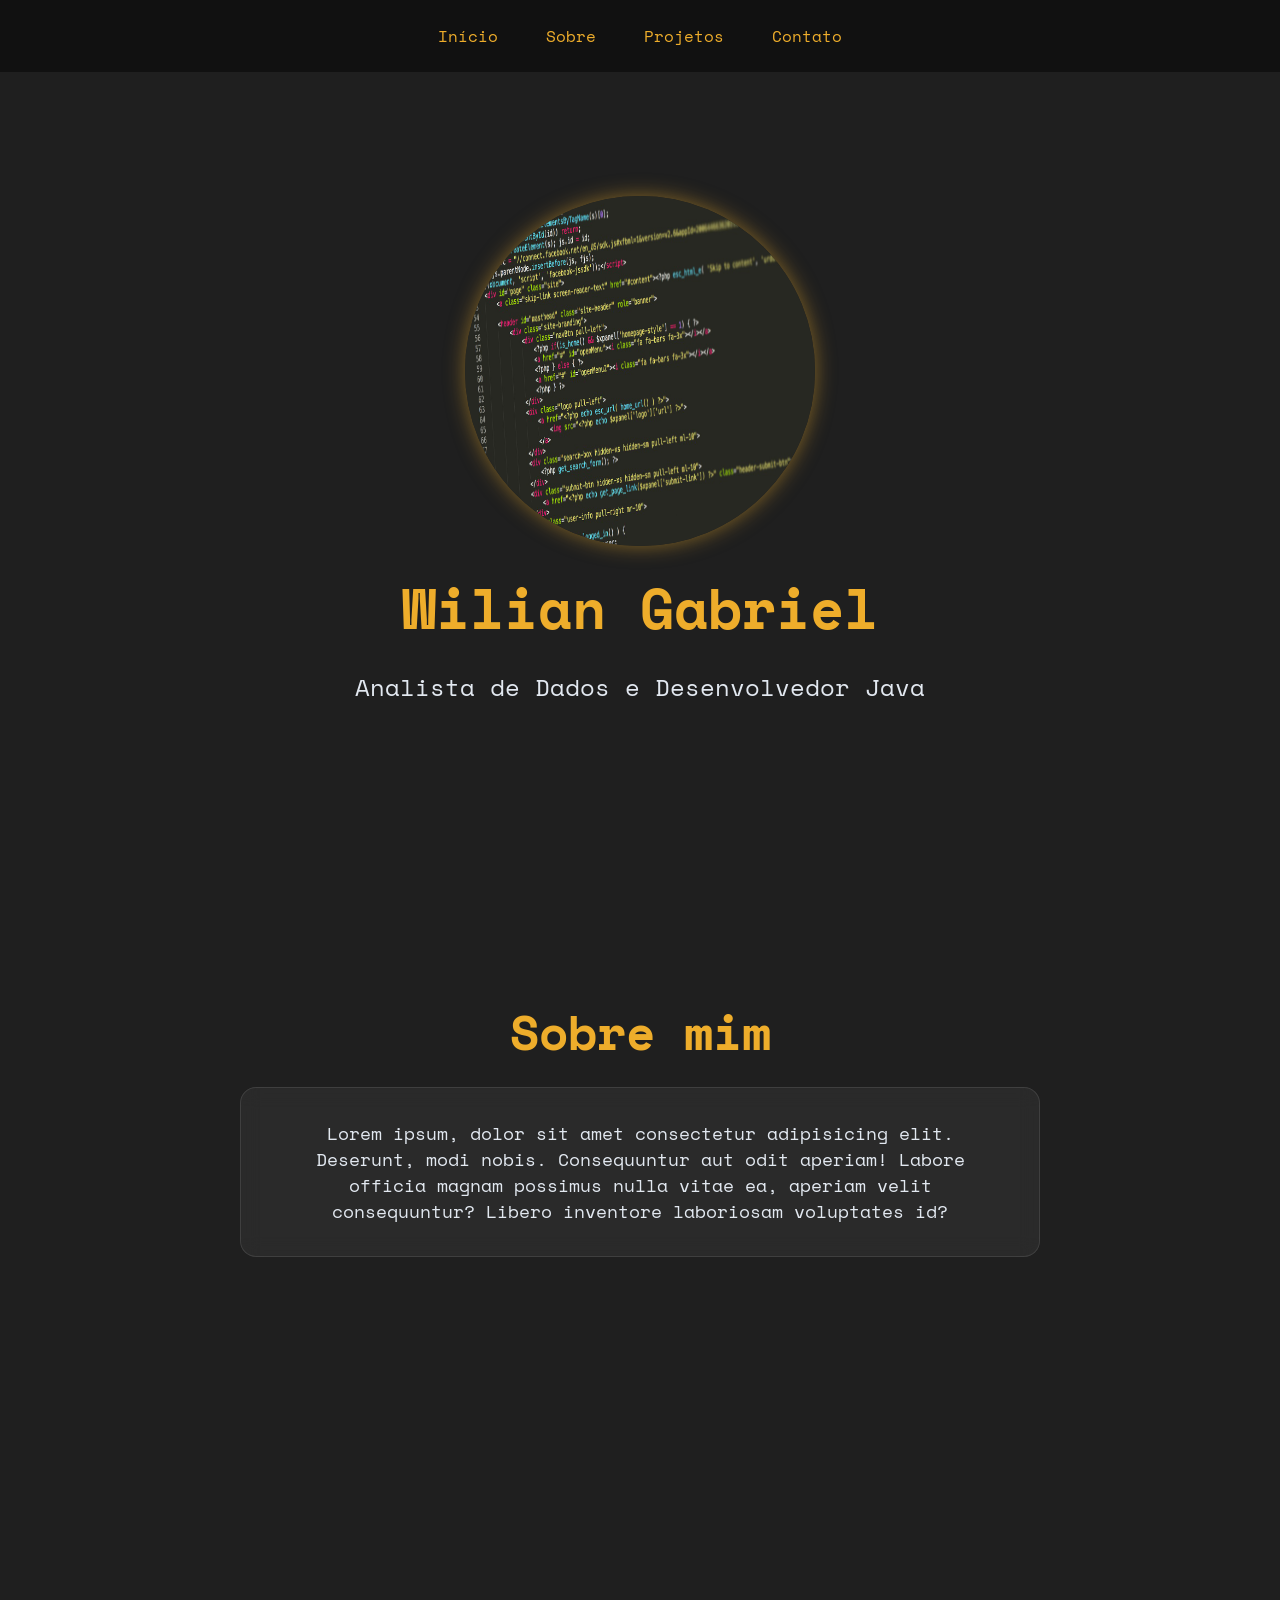
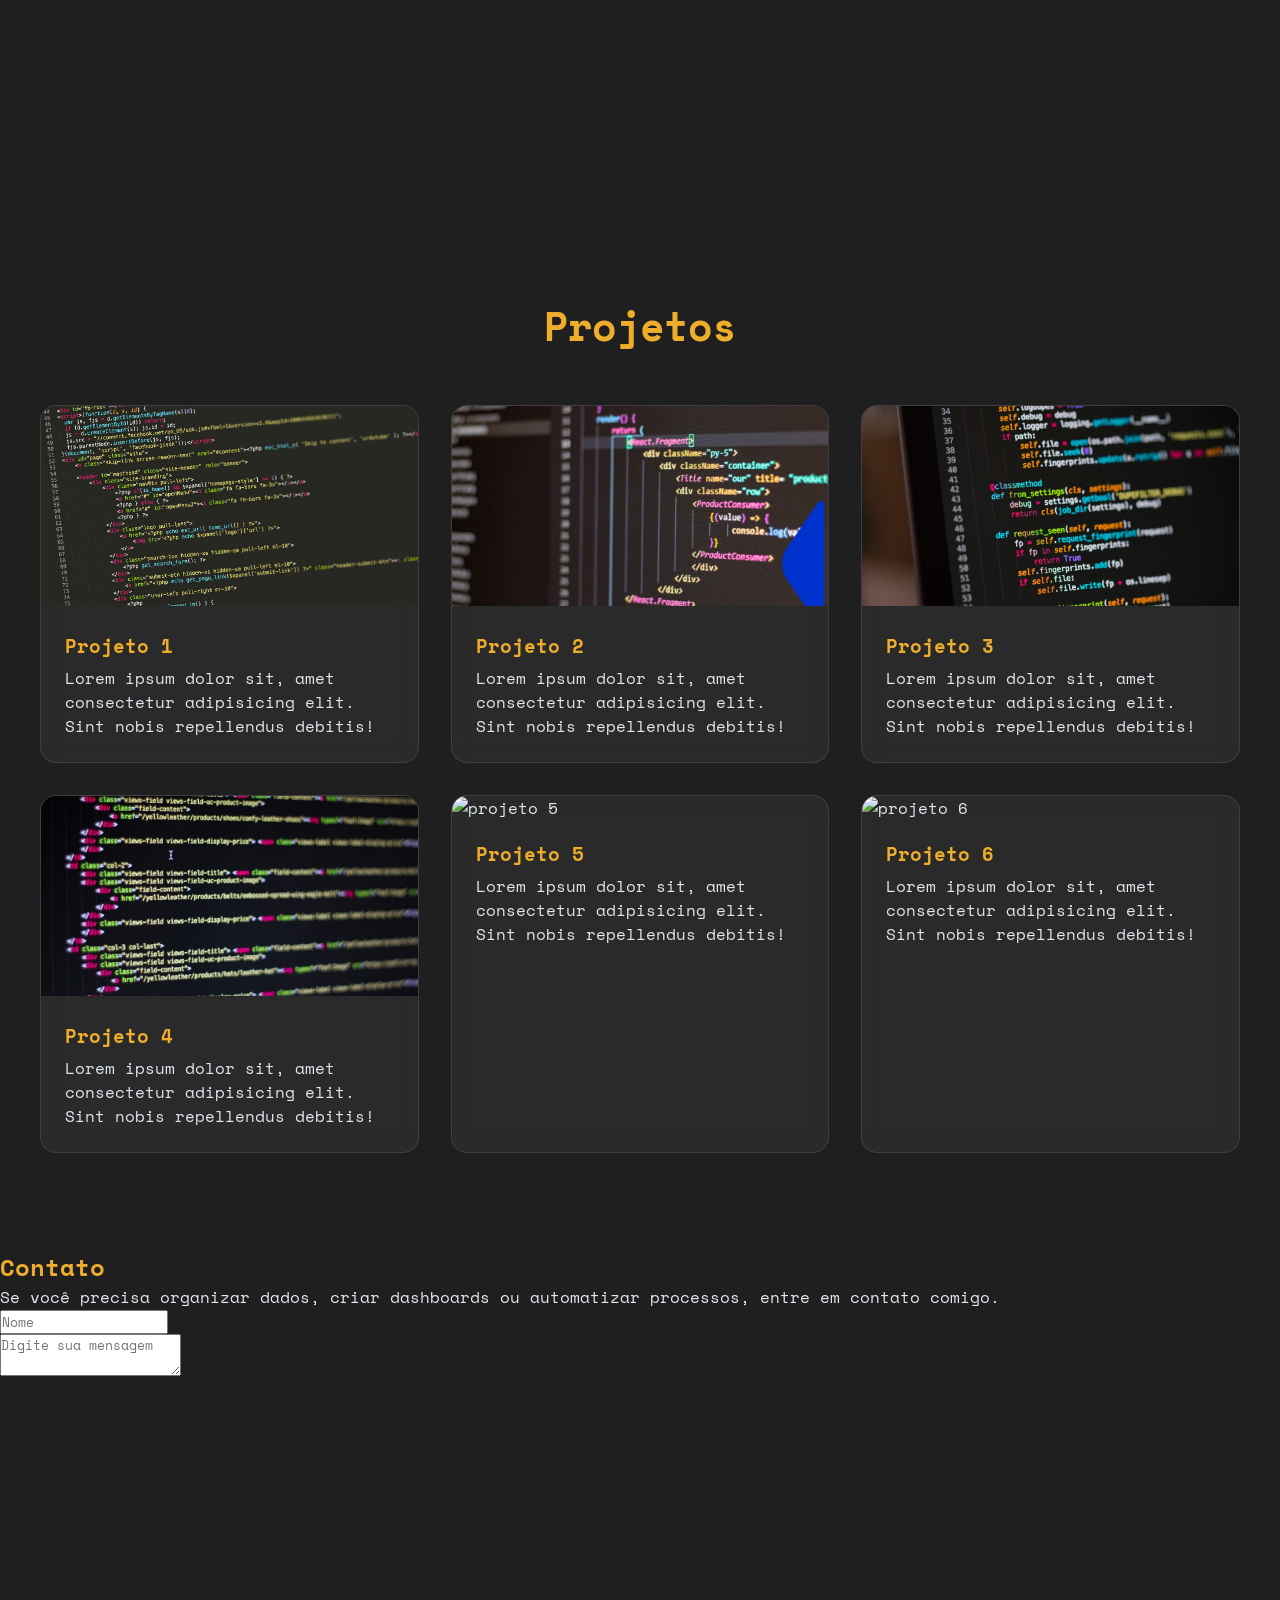
==== commit c3740941: "novo layout" ====
--- a/index.html
+++ b/index.html
@@ -13,7 +13,7 @@
                 <li><a class="menu-link" href="#inicio">Início</a></li>
                 <li><a class="menu-link" href="#sobre">Sobre</a></li>
                 <li><a class="menu-link" href="#projetos">Projetos</a></li>
-                <li><a class="menu-link" href="#contato">Contato</a></li>
+                <li><a class="menu-link" href="#contatos">Contato</a></li>
             </ul>
         </nav><!-- // Fim Nav - Menu Principal -->
 
@@ -34,7 +34,7 @@
 
         <!-- Section - Projetos -->
         <section id="projetos" class="projetos">
-            <h2 class="projetos-titulo">Meus projetos</h2>
+            <h2 class="projetos-titulo">Projetos</h2>
             <div class="projetos-caixa">
                 <div class="projetos-card">
                     <img src="./img/imagem1.jpg" alt="projeto 1" class="projetos-imagem">
@@ -86,8 +86,9 @@
             </div>
         </section><!-- // Fim Section - Projetos -->
     
-        <section id="contato">
+        <section id="contatos" class="contatos">
             <h2 class="contato-titulo">Contato</h2>
+            <p>Se você precisa organizar dados, criar dashboards ou automatizar processos, entre em contato comigo.</p>
             <form id="formulario" class="formulario-contato">
                 <div class="campo-form">
                     <input class="nome-form" type="text" placeholder="Nome">
@@ -97,7 +98,18 @@
                     <textarea class="text-form" placeholder="Digite sua mensagem"></textarea>
                 </div>
             </form>
+            <!-- <div class="contato-cards">
+                <span><a href="">Enviar E-mail</a></span>
+            </div>
+            <div class="contato-cards">
+                <span><a href="">WhatsApp</a></span>
+            </div>
+            <div class="contato-cards">
+                <span><a href="">LinkedIn</a></span>
+            </div>
+            <div class="contato-cards">
+                <span><a href="">GitHub</a></span>
+            </div> -->
         </section>
-
     </body>
 </html>
--- a/css/style.css
+++ b/css/style.css
@@ -7,15 +7,11 @@
     font-family: "Space Mono", 'Segoe UI', Tahoma, Geneva, Verdana, sans-serif;
 }
 
-
 html {
     scroll-behavior: smooth;    /* Rolagem suave do mouse */
 }
 
-/*
-    Cores pré definidas
-============================
-*/
+/* Cores pré definidas  */
 :root {
     --primaria: #eead2b;
     --secundaria: #561abd;
@@ -28,10 +24,7 @@
     --background-card: rgba(238, 173, 43, 0.5);
 }
 
-/*
-    Configurações do Body
-============================
-*/
+/* ========= Configurações do Body ========= */
 body {
     background-color: var(--escuro);
     color: var(--claro);
@@ -41,10 +34,7 @@
     color: var(--primaria);
 }
 
-/*
-    Configurações do Nav
-============================
-*/
+/* ========= Configurações do Nav ========= */
 .navegacao {
     position: fixed;
     top: 0;
@@ -85,10 +75,7 @@
     width: 100%;
 }
 
-/*
-    Configurações do Main
-============================
-*/
+/* ========= Configurações do Main ========= */
 .cabecalho {
     min-height: 100vh;
     display: flex;
@@ -117,10 +104,7 @@
     color: var(--claro);
 }
 
-/*
-    Configurações do Section Sobre
-============================
-*/
+/* ========= Configurações do Section Sobre ========= */
 .sobre {
     padding: 6rem 2rem;
     min-height: 100vh;
@@ -149,12 +133,8 @@
 }
 
 
-/*
-    Configurações do Section Projetos
-============================
-*/
+/* ========= Configurações do Section Projetos ========= */
 .projetos {
-    min-height: 100vh;
     padding: 6rem 2rem;
 }
 
@@ -204,7 +184,28 @@
     margin-bottom: 10px;
 }
 
-
-#contato {
+/* ========= Configurações do Section Contato ========= */
+.contatos {
     min-height: 100vh;
-}+}
+
+.contato-titulo {
+    
+}
+
+.formulario-contato {
+
+}
+
+.campo-form {
+
+}
+
+.nome-form {
+
+}
+
+.text-form {
+
+}
+
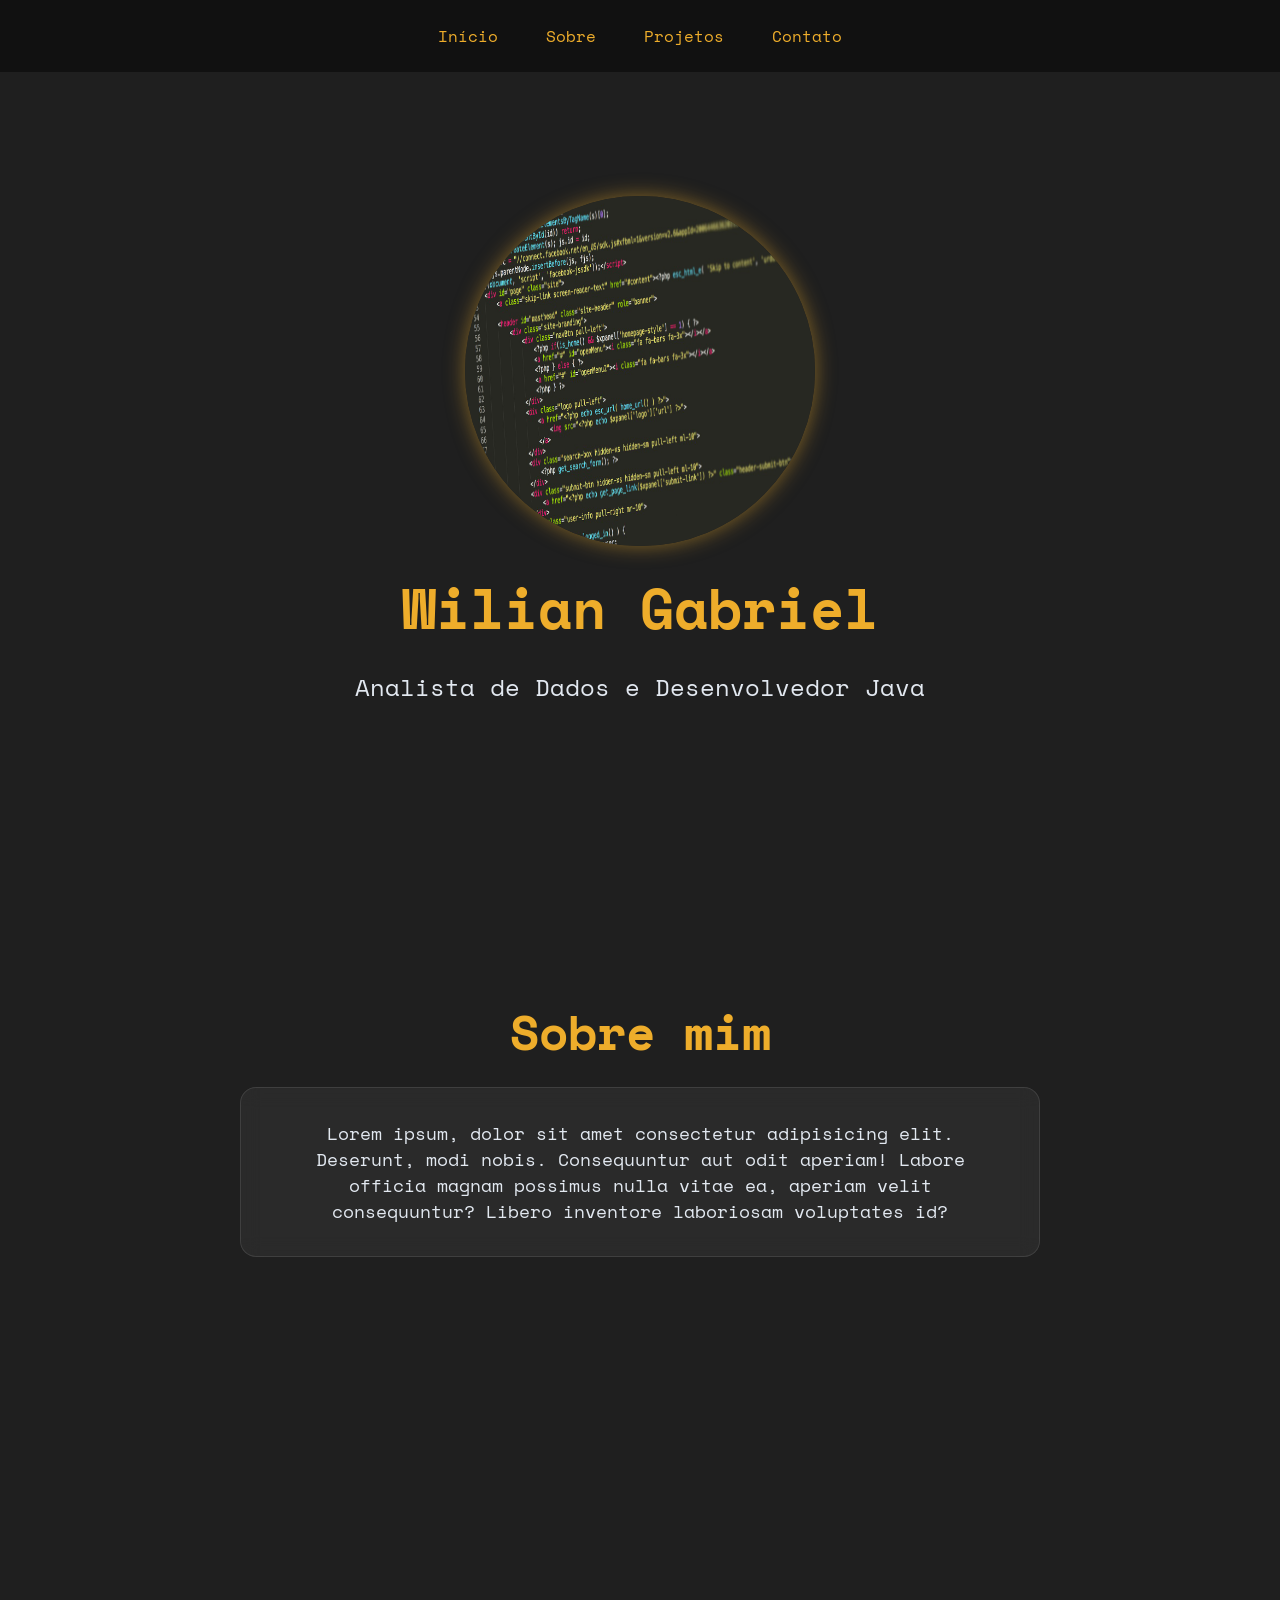
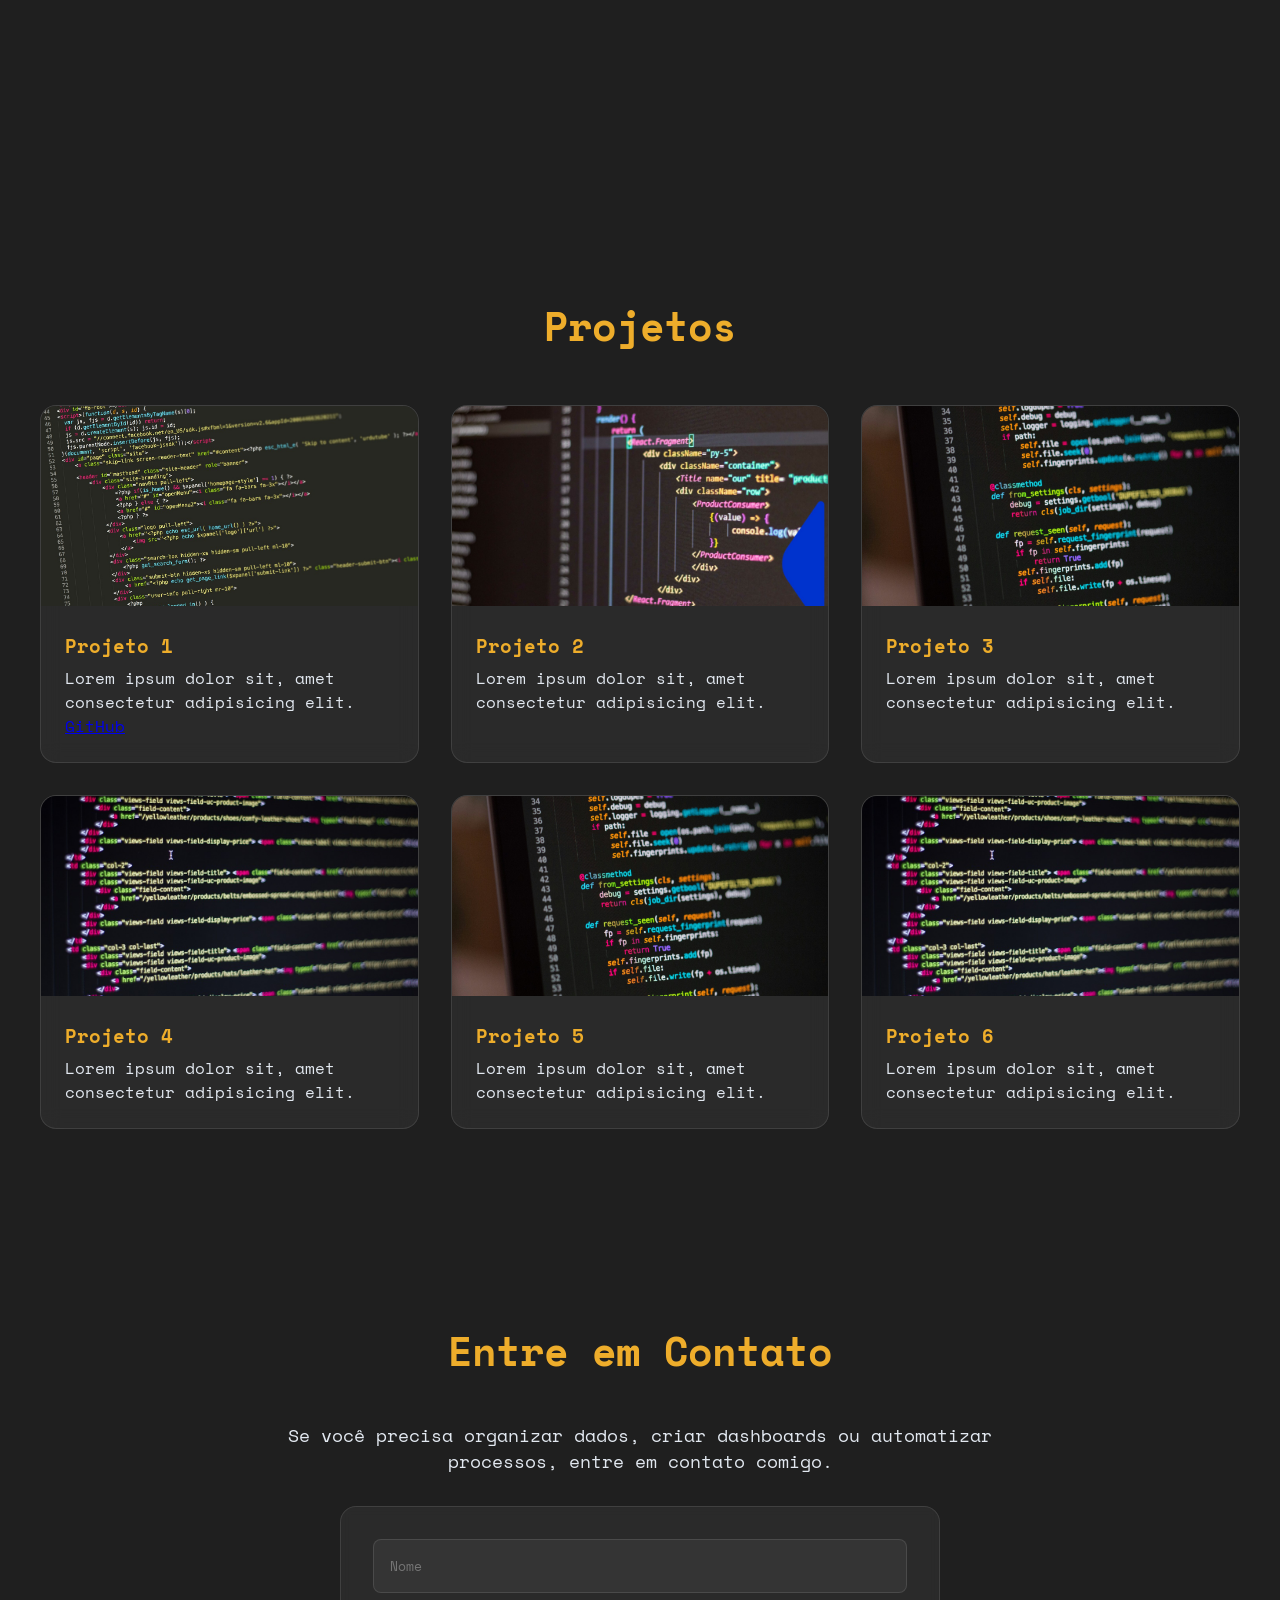
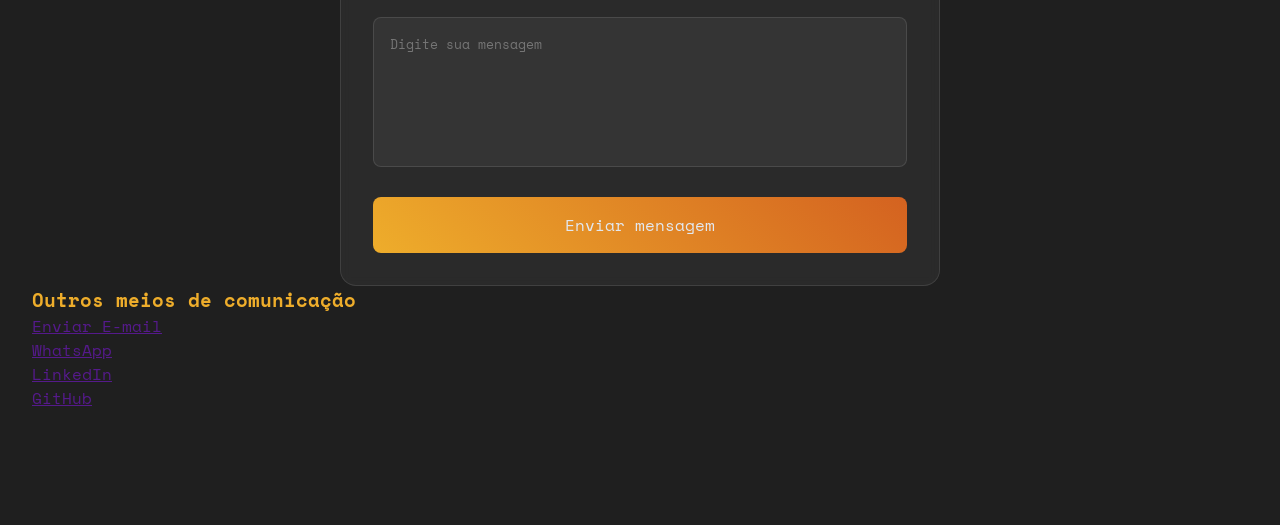
==== commit 09738067: "att potfolio" ====
--- a/index.html
+++ b/index.html
@@ -1,115 +1,128 @@
 <!DOCTYPE html>
 <html lang="pt-BR">
-    <head>
-        <meta charset="UTF-8">
-        <meta name="viewport" content="width=device-width, initial-scale=1.0">
-        <link rel="stylesheet" href="./css/style.css">
-        <title>Meu Portfólio</title>
-    </head>
-    <body>
-        <!-- Nav - Menu principal -->
-        <nav class="navegacao">
-            <ul class="menu">
-                <li><a class="menu-link" href="#inicio">Início</a></li>
-                <li><a class="menu-link" href="#sobre">Sobre</a></li>
-                <li><a class="menu-link" href="#projetos">Projetos</a></li>
-                <li><a class="menu-link" href="#contatos">Contato</a></li>
-            </ul>
-        </nav><!-- // Fim Nav - Menu Principal -->
 
-        <!-- Main - Conteúdo inicial -->
-        <main id="inicio" class="cabecalho">
-            <img class="foto-perfil" src="./img/imagem1.jpg" alt="Foto de perfil">
-            <h1>Wilian Gabriel</h1>
-            <p class="cabecalho-subtitulo">Analista de Dados e Desenvolvedor Java</p>
-        </main><!-- // Fim Main - Conteúdo inicial -->
+<head>
+    <meta charset="UTF-8">
+    <meta name="viewport" content="width=device-width, initial-scale=1.0">
+    <link rel="stylesheet" href="./css/style.css">
+    <title>Meu Portfólio</title>
+</head>
 
-        <!-- Section - Sobre mim -->
-        <section id="sobre" class="sobre">
-            <h2 class="sobre-titulo">Sobre mim</h2>
-            <div class="sobre-caixa">
-                <p class="sobre-paragrafo">Lorem ipsum, dolor sit amet consectetur adipisicing elit. Deserunt, modi nobis. Consequuntur aut odit aperiam! Labore officia magnam possimus nulla vitae ea, aperiam velit consequuntur? Libero inventore laboriosam voluptates id?</p>
-            </div>
-        </section><!-- // Fim Section - Sobre mim -->
+<body>
+    <!-- Nav - Menu principal -->
+    <nav class="navegacao">
+        <ul class="menu">
+            <li><a class="menu-link" href="#inicio">Início</a></li>
+            <li><a class="menu-link" href="#sobre">Sobre</a></li>
+            <li><a class="menu-link" href="#projetos">Projetos</a></li>
+            <li><a class="menu-link" href="#contatos">Contato</a></li>
+        </ul>
+    </nav><!-- // Fim Nav - Menu Principal -->
 
-        <!-- Section - Projetos -->
-        <section id="projetos" class="projetos">
-            <h2 class="projetos-titulo">Projetos</h2>
-            <div class="projetos-caixa">
-                <div class="projetos-card">
-                    <img src="./img/imagem1.jpg" alt="projeto 1" class="projetos-imagem">
-                    <div class="caixa-textos-projeto">
-                        <h3 class="info-projetos">Projeto 1</h3>
-                        <p class="paragrafo-projetos">Lorem ipsum dolor sit, amet consectetur adipisicing elit. Sint nobis repellendus debitis!</p>
-                    </div>
-                </div>
-                
-                <div class="projetos-card">
-                    <img src="./img/imagem2.jpg" alt="projeto 2" class="projetos-imagem">
-                    <div class="caixa-textos-projeto">
-                        <h3 class="info-projetos">Projeto 2</h3>
-                        <p class="paragrafo-projetos">Lorem ipsum dolor sit, amet consectetur adipisicing elit. Sint nobis repellendus debitis!</p>
-                    </div>
-                </div>
-                
-                <div class="projetos-card">
-                    <img src="./img/imagem3.jpg" alt="projeto 3" class="projetos-imagem">
-                    <div class="caixa-textos-projeto">
-                        <h3 class="info-projetos">Projeto 3</h3>
-                        <p class="paragrafo-projetos">Lorem ipsum dolor sit, amet consectetur adipisicing elit. Sint nobis repellendus debitis!</p>
-                    </div>
-                </div>
+    <!-- Main - Conteúdo inicial -->
+    <main id="inicio" class="cabecalho">
+        <img class="foto-perfil" src="./img/imagem1.jpg" alt="Foto de perfil">
+        <h1>Wilian Gabriel</h1>
+        <p class="cabecalho-subtitulo">Analista de Dados e Desenvolvedor Java</p>
+    </main><!-- // Fim Main - Conteúdo inicial -->
 
-                <div class="projetos-card">
-                    <img src="./img/imagem4.jpg" alt="projeto 4" class="projetos-imagem">
-                    <div class="caixa-textos-projeto">
-                        <h3 class="info-projetos">Projeto 4</h3>
-                        <p class="paragrafo-projetos">Lorem ipsum dolor sit, amet consectetur adipisicing elit. Sint nobis repellendus debitis!</p>
-                    </div>
-                </div>
+    <!-- Section - Sobre mim -->
+    <section id="sobre" class="sobre">
+        <h2 class="sobre-titulo">Sobre mim</h2>
+        <div class="sobre-caixa">
+            <p class="sobre-paragrafo">Lorem ipsum, dolor sit amet consectetur adipisicing elit. Deserunt, modi nobis.
+                Consequuntur aut odit aperiam! Labore officia magnam possimus nulla vitae ea, aperiam velit
+                consequuntur? Libero inventore laboriosam voluptates id?</p>
+        </div>
+    </section><!-- // Fim Section - Sobre mim -->
 
-                <div class="projetos-card">
-                    <img src="./img/imagem5.jpg" alt="projeto 5" class="projetos-imagem">
-                    <div class="caixa-textos-projeto">
-                        <h3 class="info-projetos">Projeto 5</h3>
-                        <p class="paragrafo-projetos">Lorem ipsum dolor sit, amet consectetur adipisicing elit. Sint nobis repellendus debitis!</p>
-                    </div>
-                </div>
-
-                <div class="projetos-card">
-                    <img src="./img/imagem6.jpg" alt="projeto 6" class="projetos-imagem">
-                    <div class="caixa-textos-projeto">
-                        <h3 class="info-projetos">Projeto 6</h3>
-                        <p class="paragrafo-projetos">Lorem ipsum dolor sit, amet consectetur adipisicing elit. Sint nobis repellendus debitis!</p>
-                    </div>
+    <!-- Section - Projetos -->
+    <section id="projetos" class="projetos">
+        <h2 class="projetos-titulo">Projetos</h2>
+        <div class="projetos-caixa">
+            <div class="projetos-card">
+                <img src="./img/imagem1.jpg" alt="projeto 1" class="projetos-imagem">
+                <div class="caixa-textos-projeto">
+                    <h3 class="info-projetos">Projeto 1</h3>
+                    <p class="paragrafo-projetos">Lorem ipsum dolor sit, amet consectetur adipisicing elit.</p>
+                    <a href="https://github.com/Will-Gabriel" target="_blank">GitHub</a>
                 </div>
             </div>
-        </section><!-- // Fim Section - Projetos -->
-    
-        <section id="contatos" class="contatos">
-            <h2 class="contato-titulo">Contato</h2>
-            <p>Se você precisa organizar dados, criar dashboards ou automatizar processos, entre em contato comigo.</p>
-            <form id="formulario" class="formulario-contato">
-                <div class="campo-form">
-                    <input class="nome-form" type="text" placeholder="Nome">
+
+            <div class="projetos-card">
+                <img src="./img/imagem2.jpg" alt="projeto 2" class="projetos-imagem">
+                <div class="caixa-textos-projeto">
+                    <h3 class="info-projetos">Projeto 2</h3>
+                    <p class="paragrafo-projetos">Lorem ipsum dolor sit, amet consectetur adipisicing elit.</p>
                 </div>
+            </div>
 
-                <div class="campo-form">
-                    <textarea class="text-form" placeholder="Digite sua mensagem"></textarea>
+            <div class="projetos-card">
+                <img src="./img/imagem3.jpg" alt="projeto 3" class="projetos-imagem">
+                <div class="caixa-textos-projeto">
+                    <h3 class="info-projetos">Projeto 3</h3>
+                    <p class="paragrafo-projetos">Lorem ipsum dolor sit, amet consectetur adipisicing elit.</p>
                 </div>
-            </form>
-            <!-- <div class="contato-cards">
-                <span><a href="">Enviar E-mail</a></span>
             </div>
-            <div class="contato-cards">
-                <span><a href="">WhatsApp</a></span>
+
+            <div class="projetos-card">
+                <img src="./img/imagem4.jpg" alt="projeto 4" class="projetos-imagem">
+                <div class="caixa-textos-projeto">
+                    <h3 class="info-projetos">Projeto 4</h3>
+                    <p class="paragrafo-projetos">Lorem ipsum dolor sit, amet consectetur adipisicing elit.</p>
+                </div>
             </div>
-            <div class="contato-cards">
-                <span><a href="">LinkedIn</a></span>
+
+            <div class="projetos-card">
+                <img src="./img/imagem3.jpg" alt="projeto 5" class="projetos-imagem">
+                <div class="caixa-textos-projeto">
+                    <h3 class="info-projetos">Projeto 5</h3>
+                    <p class="paragrafo-projetos">Lorem ipsum dolor sit, amet consectetur adipisicing elit.</p>
+                </div>
             </div>
-            <div class="contato-cards">
-                <span><a href="">GitHub</a></span>
-            </div> -->
-        </section>
-    </body>
-</html>
+
+            <div class="projetos-card">
+                <img src="./img/imagem4.jpg" alt="projeto 6" class="projetos-imagem">
+                <div class="caixa-textos-projeto">
+                    <h3 class="info-projetos">Projeto 6</h3>
+                    <p class="paragrafo-projetos">Lorem ipsum dolor sit, amet consectetur adipisicing elit.</p>
+                </div>
+            </div>
+        </div>
+    </section><!-- // Fim Section - Projetos -->
+
+    <section id="contatos" class="contatos">
+        <h2 class="contato-titulo">Entre em Contato</h2>
+        <div class="contato-caixa">
+            <p class="contato-paragrafo">Se você precisa organizar dados, criar dashboards ou automatizar processos,
+                entre em contato comigo.</p>
+        </div>
+        <form id="formulario" class="formulario-contato">
+            <div class="grupo-form">
+                <input class="campo-form" type="text" placeholder="Nome">
+            </div>
+
+            <div class="grupo-form">
+                <textarea class="campo-form" placeholder="Digite sua mensagem"></textarea>
+            </div>
+
+            <button class="botao-form" type="submit">Enviar mensagem</button>
+        </form>
+
+        <h3>Outros meios de comunicação</h3>
+        <div class="contato-cards">
+            <span><a href="">Enviar E-mail</a></span>
+        </div>
+        <div class="contato-cards">
+            <span><a href="">WhatsApp</a></span>
+        </div>
+        <div class="contato-cards">
+            <span><a href="">LinkedIn</a></span>
+        </div>
+        <div class="contato-cards">
+            <span><a href="">GitHub</a></span>
+        </div>
+    </section>
+</body>
+
+</html>
--- a/css/style.css
+++ b/css/style.css
@@ -14,7 +14,8 @@
 /* Cores pré definidas  */
 :root {
     --primaria: #eead2b;
-    --secundaria: #561abd;
+    --secundaria: #d46220;
+    /* --secundaria: #561abd; */
     --escuro: #1f1f1f;
     --maisEscuro: #111111;
     --claro: #e2e8f0;
@@ -66,8 +67,8 @@
     position: absolute;
     bottom: 0;
     left: 0;
-    /* background: linear-gradient(90deg, var(--primaria), var(--secundaria)); */
-    background: linear-gradient(90deg, var(--primaria));
+    background: linear-gradient(90deg, var(--primaria), var(--secundaria));
+    /* background: linear-gradient(90deg, var(--primaria)); */
     transition: width 0.5s ease;
 }
 
@@ -186,26 +187,74 @@
 
 /* ========= Configurações do Section Contato ========= */
 .contatos {
+    padding: 6rem 2rem;
     min-height: 100vh;
 }
 
 .contato-titulo {
-    
+    text-align: center;
+    font-size: 2.5rem;
+    margin-bottom: 10px;
+}
+
+.contato-caixa {
+    padding: 2rem;
+    max-width: 800px;
+    margin: 0 auto;
+}
+
+.contato-paragrafo {
+    text-align: center;
+    font-size: 1.1rem;
 }
 
 .formulario-contato {
-
+    max-width: 600px;
+    margin: 0 auto;
+    background: var(--backgroud);
+    backdrop-filter: blur(5px);
+    padding: 2rem;
+    border: 1px solid var(--vidro);
+    border-radius: 16px;
 }
 
 .campo-form {
-
-}
-
-.nome-form {
-
-}
-
-.text-form {
-
-}
-
+    width: 100%;
+    padding: 1rem;
+    background: var(--backgroud);
+    border: 1px solid var(--vidro);
+    border-radius: 8px;
+    color: var(--claro);
+    outline: none;
+}
+
+.campo-form:focus {
+    border-color: var(--primaria);
+    box-shadow: 0 0 5px var(--primaria);
+}
+
+.grupo-form {
+    margin-bottom: 1.5rem;
+}
+
+.botao-form {
+    color: var(--claro);
+    background: linear-gradient(45deg, var(--primaria), var(--secundaria));
+    padding: 1rem 2rem;
+    border-radius: 8px;
+    border: none;
+    cursor: pointer;
+    width: 100%;
+    transition: all 0.5s ease;
+    font-size: 1rem;
+}
+
+.botao-form:hover {
+    transform: translateY(-4px);
+}
+
+textarea {
+    resize: none;
+    height: 150px;
+    width: 100%;
+}
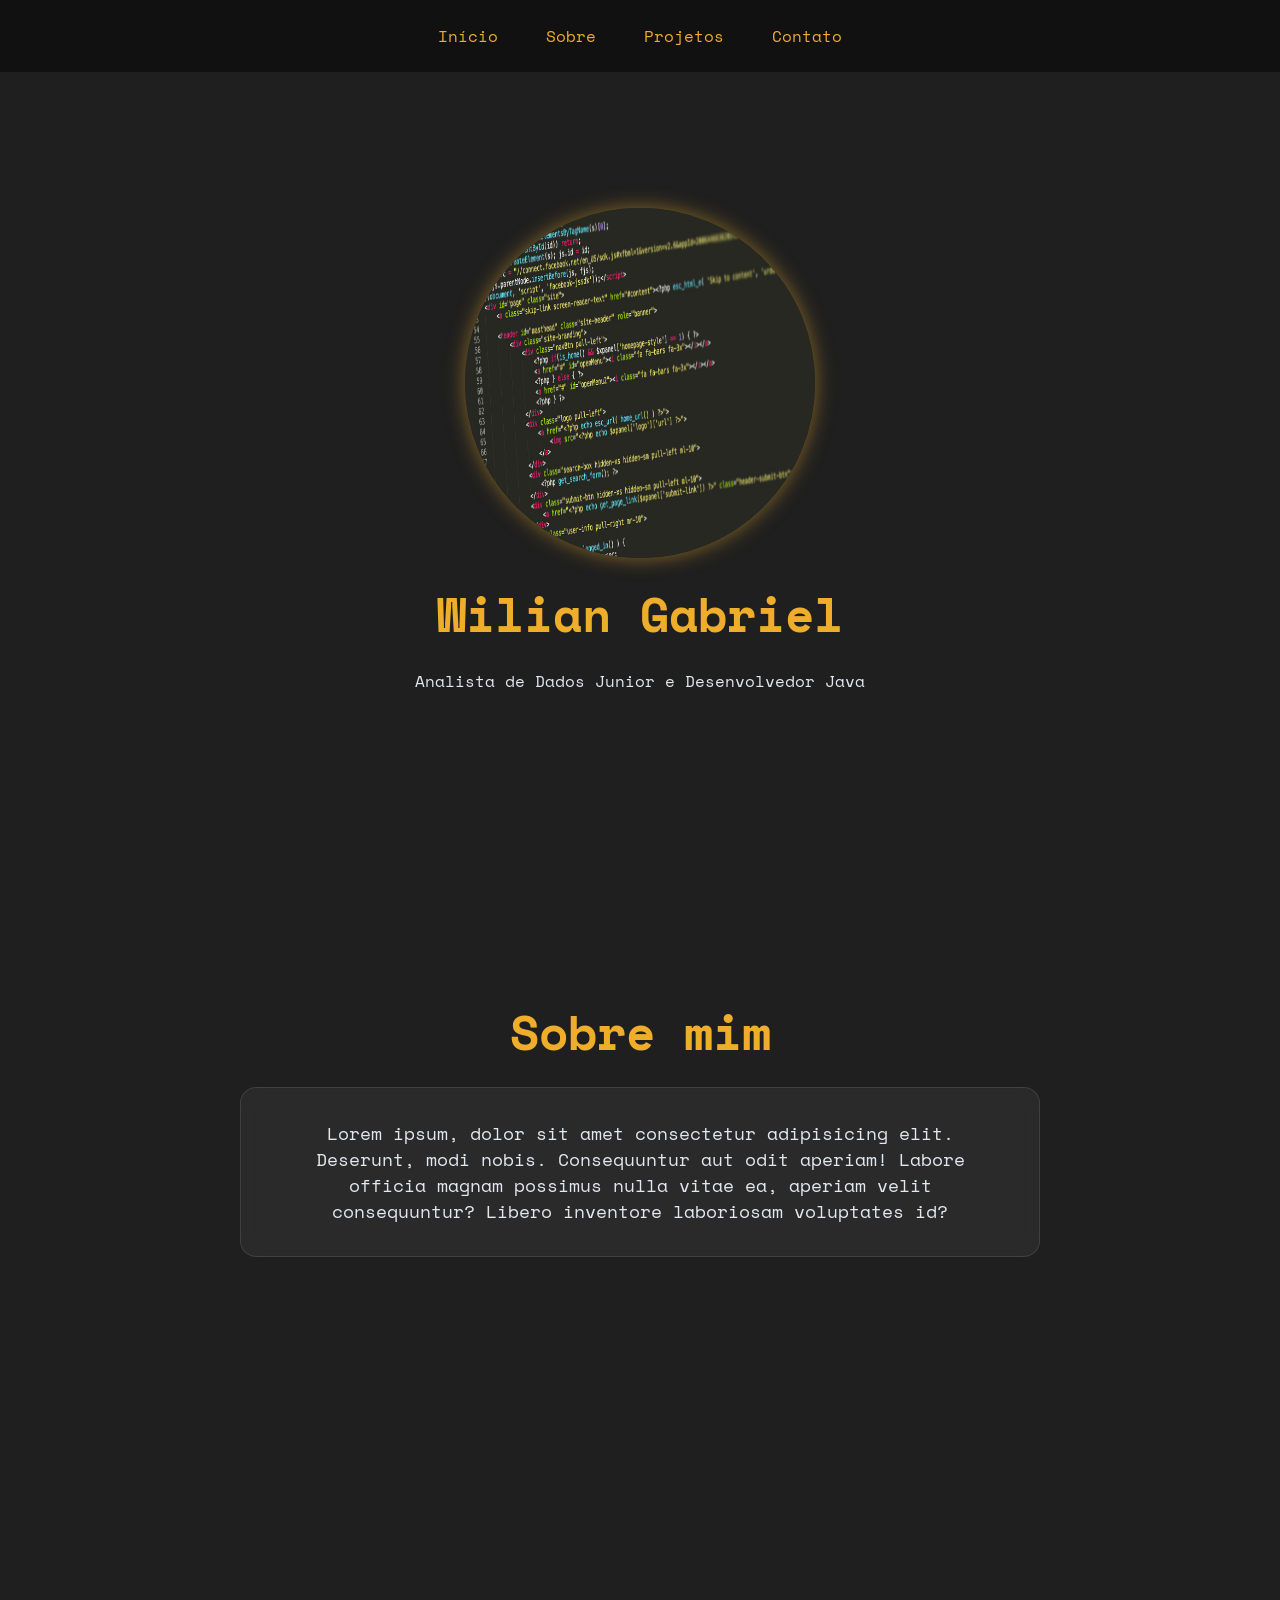
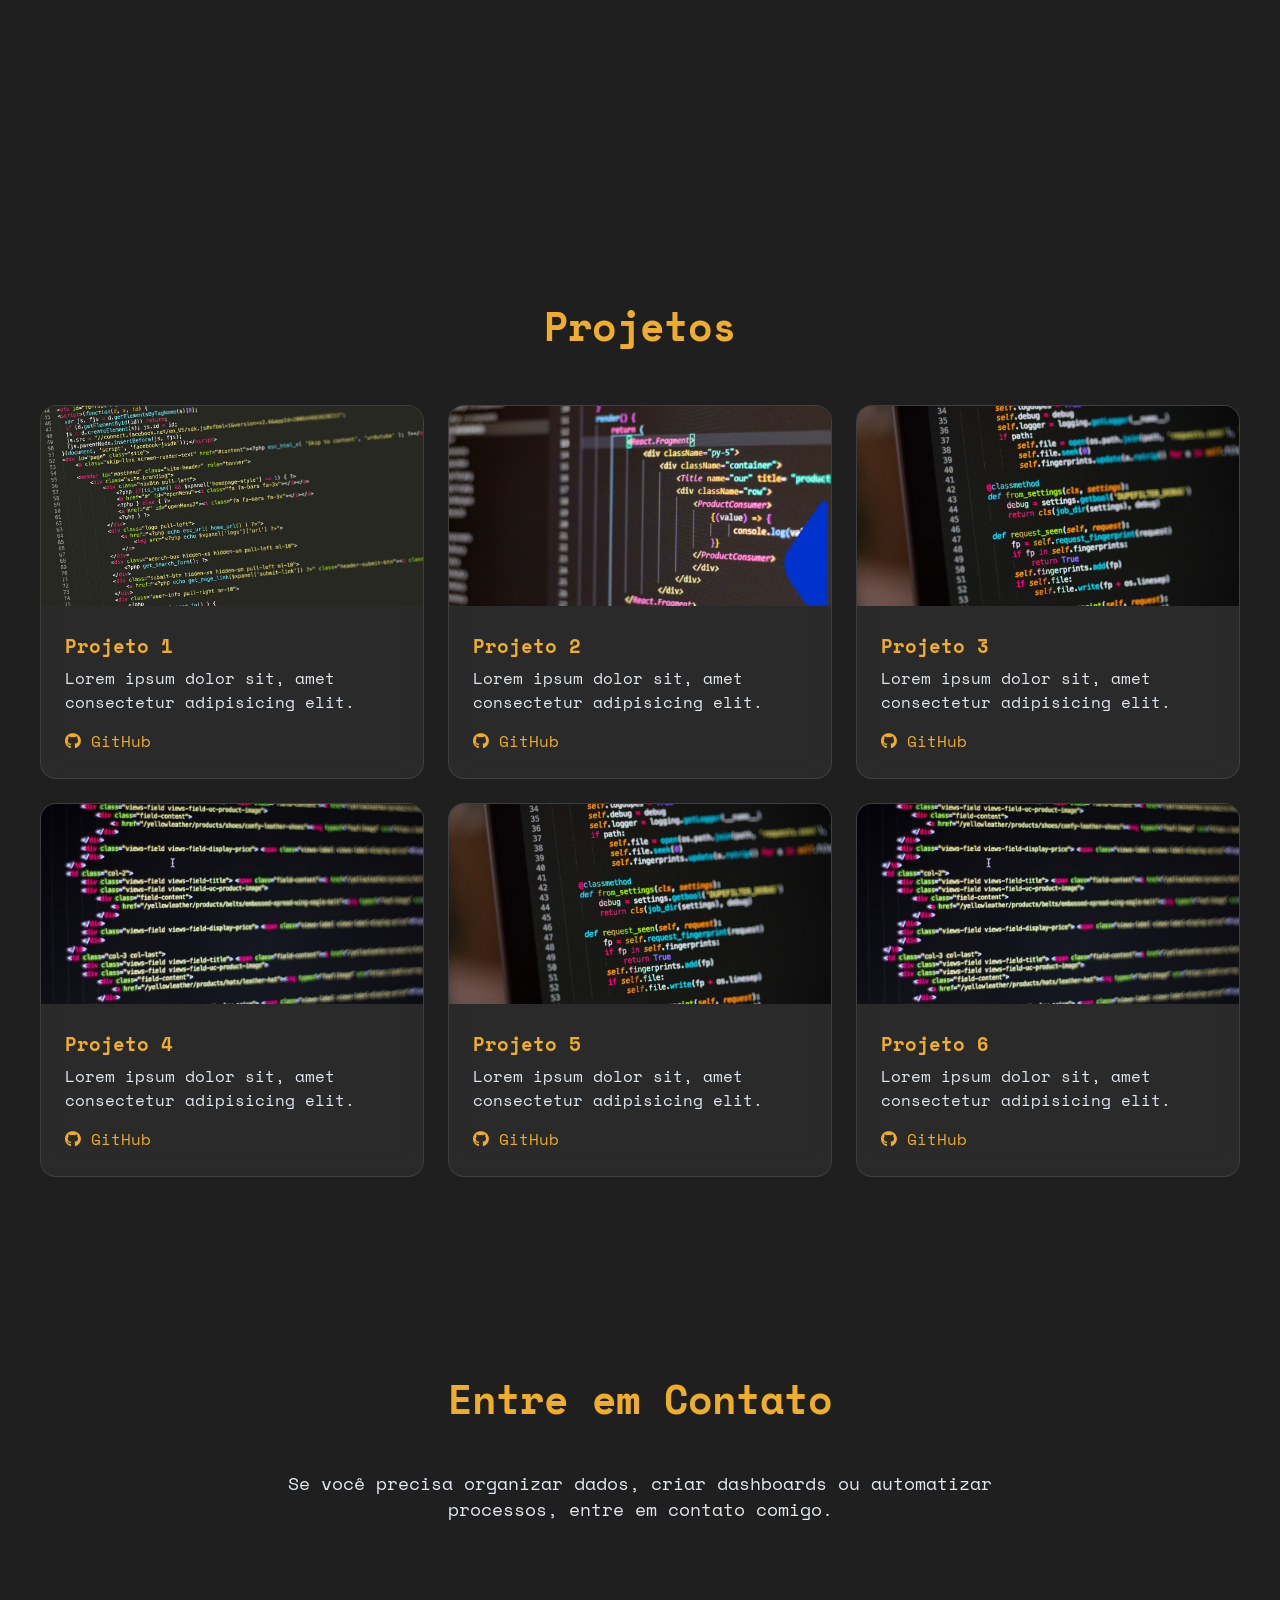
==== commit 67ab9fb8: "Atualização Removi o formulário de contato e adicionei animação a foto de perfil, também adicionei i" ====
--- a/index.html
+++ b/index.html
@@ -4,11 +4,14 @@
 <head>
     <meta charset="UTF-8">
     <meta name="viewport" content="width=device-width, initial-scale=1.0">
+    <title>Meu Portfólio</title>
     <link rel="stylesheet" href="./css/style.css">
-    <title>Meu Portfólio</title>
+    <link rel="icon" href="caminho/imagem.png">
+    <link rel="stylesheet" href="https://cdnjs.cloudflare.com/ajax/libs/font-awesome/6.5.0/css/all.min.css">
 </head>
 
 <body>
+
     <!-- Nav - Menu principal -->
     <nav class="navegacao">
         <ul class="menu">
@@ -23,19 +26,17 @@
     <main id="inicio" class="cabecalho">
         <img class="foto-perfil" src="./img/imagem1.jpg" alt="Foto de perfil">
         <h1>Wilian Gabriel</h1>
-        <p class="cabecalho-subtitulo">Analista de Dados e Desenvolvedor Java</p>
+        <p class="cabecalho-subtitulo">Analista de Dados Junior e Desenvolvedor Java</p>
     </main><!-- // Fim Main - Conteúdo inicial -->
 
     <!-- Section - Sobre mim -->
     <section id="sobre" class="sobre">
         <h2 class="sobre-titulo">Sobre mim</h2>
         <div class="sobre-caixa">
-            <p class="sobre-paragrafo">Lorem ipsum, dolor sit amet consectetur adipisicing elit. Deserunt, modi nobis.
-                Consequuntur aut odit aperiam! Labore officia magnam possimus nulla vitae ea, aperiam velit
-                consequuntur? Libero inventore laboriosam voluptates id?</p>
+            <p class="sobre-paragrafo">Lorem ipsum, dolor sit amet consectetur adipisicing elit. Deserunt, modi nobis. Consequuntur aut odit aperiam! Labore officia magnam possimus nulla vitae ea, aperiam velit consequuntur? Libero inventore laboriosam voluptates id?</p>
         </div>
     </section><!-- // Fim Section - Sobre mim -->
-
+    
     <!-- Section - Projetos -->
     <section id="projetos" class="projetos">
         <h2 class="projetos-titulo">Projetos</h2>
@@ -45,7 +46,9 @@
                 <div class="caixa-textos-projeto">
                     <h3 class="info-projetos">Projeto 1</h3>
                     <p class="paragrafo-projetos">Lorem ipsum dolor sit, amet consectetur adipisicing elit.</p>
-                    <a href="https://github.com/Will-Gabriel" target="_blank">GitHub</a>
+                    <div class="caixa-link-projeto">
+                        <a class="link-projetos" href="https://github.com/Will-Gabriel" target="_blank"><i class="fa-brands fa-github"></i> GitHub</a>
+                    </div>
                 </div>
             </div>
 
@@ -54,6 +57,9 @@
                 <div class="caixa-textos-projeto">
                     <h3 class="info-projetos">Projeto 2</h3>
                     <p class="paragrafo-projetos">Lorem ipsum dolor sit, amet consectetur adipisicing elit.</p>
+                    <div class="caixa-link-projeto">
+                        <a class="link-projetos" href="https://github.com/Will-Gabriel" target="_blank"><i class="fa-brands fa-github"></i> GitHub</a>
+                    </div>
                 </div>
             </div>
 
@@ -62,6 +68,9 @@
                 <div class="caixa-textos-projeto">
                     <h3 class="info-projetos">Projeto 3</h3>
                     <p class="paragrafo-projetos">Lorem ipsum dolor sit, amet consectetur adipisicing elit.</p>
+                    <div class="caixa-link-projeto">
+                        <a class="link-projetos" href="https://github.com/Will-Gabriel" target="_blank"><i class="fa-brands fa-github"></i> GitHub</a>
+                    </div>
                 </div>
             </div>
 
@@ -70,6 +79,9 @@
                 <div class="caixa-textos-projeto">
                     <h3 class="info-projetos">Projeto 4</h3>
                     <p class="paragrafo-projetos">Lorem ipsum dolor sit, amet consectetur adipisicing elit.</p>
+                    <div class="caixa-link-projeto">
+                        <a class="link-projetos" href="https://github.com/Will-Gabriel" target="_blank"><i class="fa-brands fa-github"></i> GitHub</a>
+                    </div>
                 </div>
             </div>
 
@@ -78,6 +90,9 @@
                 <div class="caixa-textos-projeto">
                     <h3 class="info-projetos">Projeto 5</h3>
                     <p class="paragrafo-projetos">Lorem ipsum dolor sit, amet consectetur adipisicing elit.</p>
+                    <div class="caixa-link-projeto">
+                        <a class="link-projetos" href="https://github.com/Will-Gabriel" target="_blank"><i class="fa-brands fa-github"></i> GitHub</a>
+                    </div>
                 </div>
             </div>
 
@@ -86,6 +101,9 @@
                 <div class="caixa-textos-projeto">
                     <h3 class="info-projetos">Projeto 6</h3>
                     <p class="paragrafo-projetos">Lorem ipsum dolor sit, amet consectetur adipisicing elit.</p>
+                    <div class="caixa-link-projeto">
+                        <a class="link-projetos" href="https://github.com/Will-Gabriel" target="_blank"><i class="fa-brands fa-github"></i> GitHub</a>
+                    </div>
                 </div>
             </div>
         </div>
@@ -94,33 +112,7 @@
     <section id="contatos" class="contatos">
         <h2 class="contato-titulo">Entre em Contato</h2>
         <div class="contato-caixa">
-            <p class="contato-paragrafo">Se você precisa organizar dados, criar dashboards ou automatizar processos,
-                entre em contato comigo.</p>
-        </div>
-        <form id="formulario" class="formulario-contato">
-            <div class="grupo-form">
-                <input class="campo-form" type="text" placeholder="Nome">
-            </div>
-
-            <div class="grupo-form">
-                <textarea class="campo-form" placeholder="Digite sua mensagem"></textarea>
-            </div>
-
-            <button class="botao-form" type="submit">Enviar mensagem</button>
-        </form>
-
-        <h3>Outros meios de comunicação</h3>
-        <div class="contato-cards">
-            <span><a href="">Enviar E-mail</a></span>
-        </div>
-        <div class="contato-cards">
-            <span><a href="">WhatsApp</a></span>
-        </div>
-        <div class="contato-cards">
-            <span><a href="">LinkedIn</a></span>
-        </div>
-        <div class="contato-cards">
-            <span><a href="">GitHub</a></span>
+            <p class="contato-paragrafo">Se você precisa organizar dados, criar dashboards ou automatizar processos, entre em contato comigo.</p>
         </div>
     </section>
 </body>
--- a/css/style.css
+++ b/css/style.css
@@ -35,6 +35,7 @@
     color: var(--primaria);
 }
 
+
 /* ========= Configurações do Nav ========= */
 .navegacao {
     position: fixed;
@@ -68,7 +69,6 @@
     bottom: 0;
     left: 0;
     background: linear-gradient(90deg, var(--primaria), var(--secundaria));
-    /* background: linear-gradient(90deg, var(--primaria)); */
     transition: width 0.5s ease;
 }
 
@@ -85,23 +85,33 @@
     flex-direction: column;
 }
 
+@keyframes flutuar {
+    0%, 100% {
+        transform: translateY(0);
+    }
+
+    50% {
+        transform: translateY(-20px);
+    }
+}
+
 .foto-perfil {
     width: 350px;
     height: 350px;
     box-shadow: 0 0 20px var(--background-card);
     border-radius: 50%;
-    /* border: 4px solid var(--vidro); */
+    animation: flutuar 4s ease-in-out infinite;
 }
 
 h1 {
-    font-size: 3.5rem;
+    font-size: 3rem;
     color: var(--primaria);
     font-weight: bold;
     margin: 20px;
 }
 
 .cabecalho-subtitulo {
-    font-size: 1.5rem;
+    font-size: 1rem;
     color: var(--claro);
 }
 
@@ -149,7 +159,7 @@
 .projetos-caixa {
     display: grid;
     grid-template-columns: repeat(auto-fit, minmax(300px, 1fr));
-    gap: 2rem;
+    gap: 1.5rem;
     max-width: 1200px;
     margin: 0 auto;
 }
@@ -165,8 +175,8 @@
 }
 
 .projetos-card:hover {
-    box-shadow: 0 10px 20px var(--background-card);
-    transform: translateY(-10px) scale(1.05);
+    box-shadow: 0 5px 10px var(--background-card);
+    transform: translateY(-10px) scale(1.04);
 }
 
 .projetos-imagem {
@@ -183,6 +193,23 @@
     color: var(--primaria);
     line-height: 1.25rem;
     margin-bottom: 10px;
+}
+
+.link-projetos {
+    color: var(--primaria);
+    display: inline-block;
+    margin-top: 15px;
+    text-decoration: none;
+}
+
+.caixa-link-projeto {
+    width: 86px;
+    border-bottom: 1px solid transparent;
+    transition: all 0.5s ease;
+}
+
+.caixa-link-projeto:hover {
+    border-bottom: 1px solid var(--primaria);
 }
 
 /* ========= Configurações do Section Contato ========= */
@@ -217,44 +244,3 @@
     border: 1px solid var(--vidro);
     border-radius: 16px;
 }
-
-.campo-form {
-    width: 100%;
-    padding: 1rem;
-    background: var(--backgroud);
-    border: 1px solid var(--vidro);
-    border-radius: 8px;
-    color: var(--claro);
-    outline: none;
-}
-
-.campo-form:focus {
-    border-color: var(--primaria);
-    box-shadow: 0 0 5px var(--primaria);
-}
-
-.grupo-form {
-    margin-bottom: 1.5rem;
-}
-
-.botao-form {
-    color: var(--claro);
-    background: linear-gradient(45deg, var(--primaria), var(--secundaria));
-    padding: 1rem 2rem;
-    border-radius: 8px;
-    border: none;
-    cursor: pointer;
-    width: 100%;
-    transition: all 0.5s ease;
-    font-size: 1rem;
-}
-
-.botao-form:hover {
-    transform: translateY(-4px);
-}
-
-textarea {
-    resize: none;
-    height: 150px;
-    width: 100%;
-}
